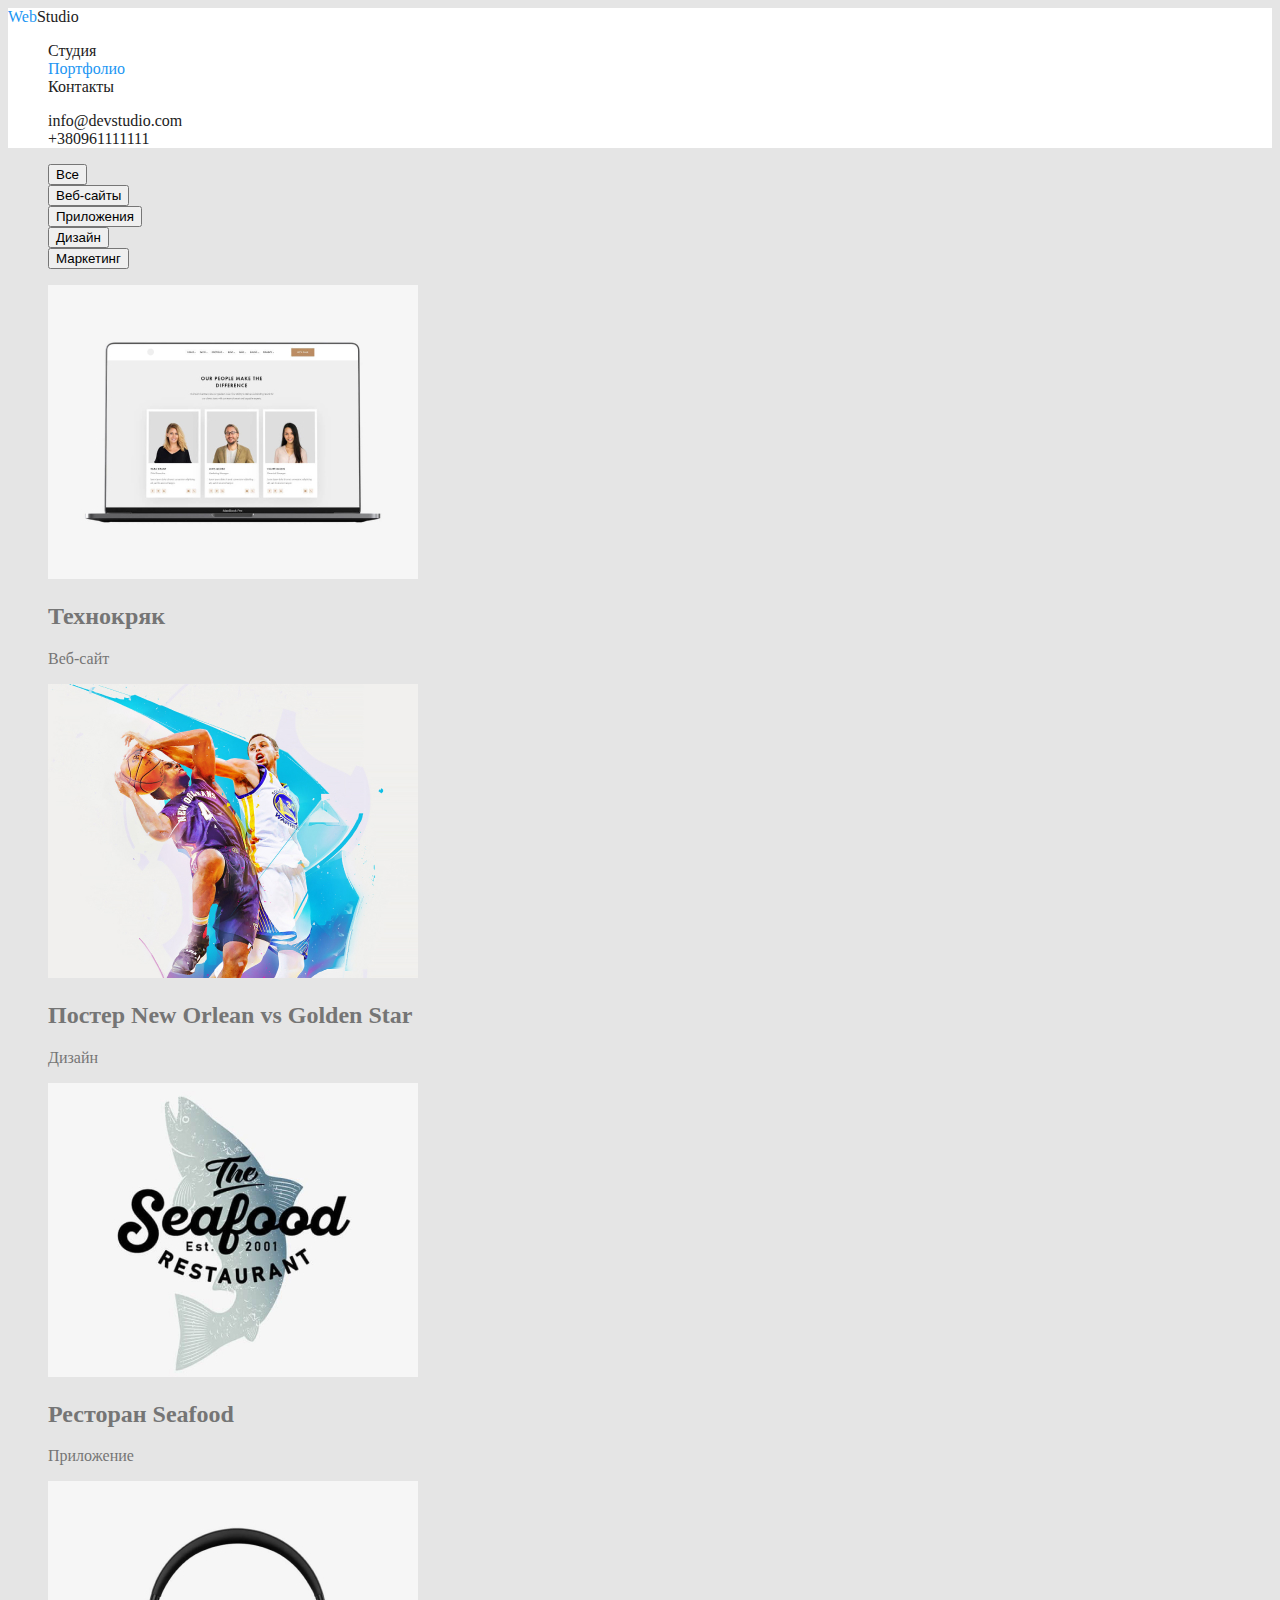
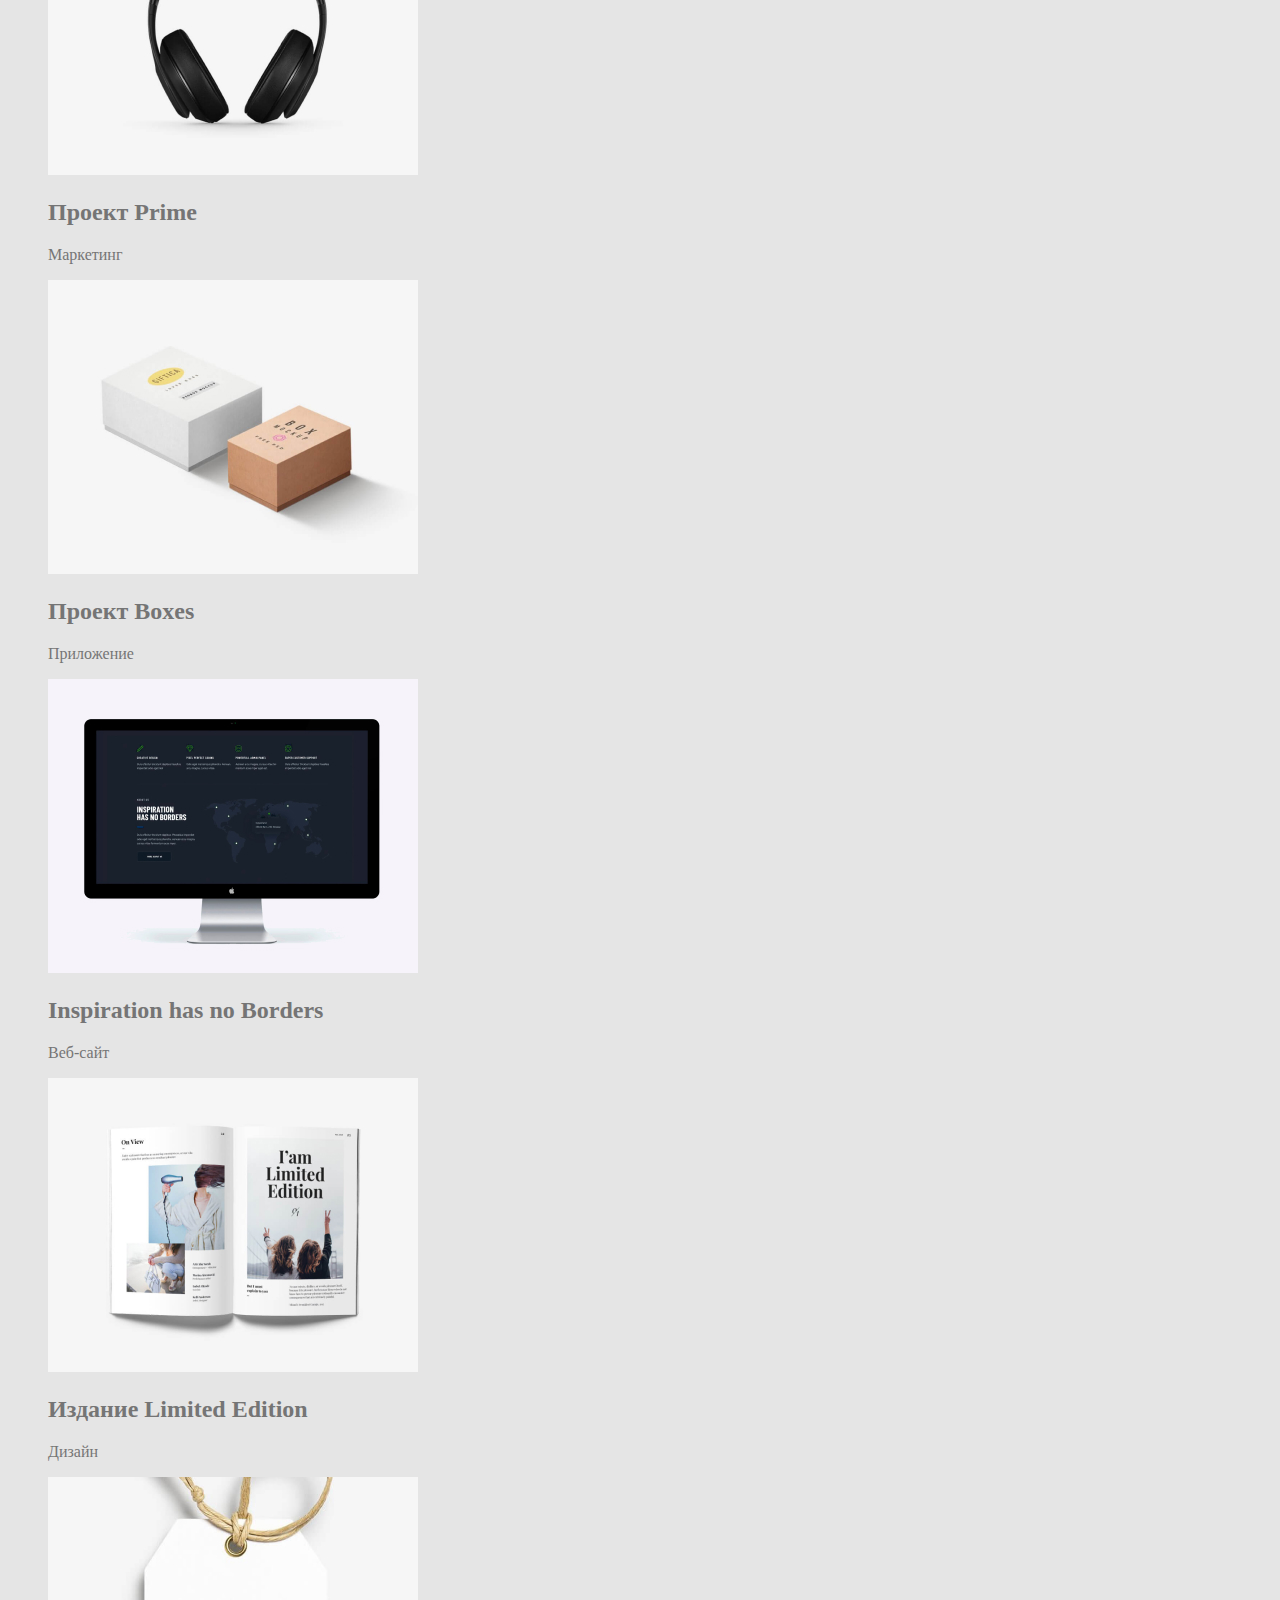
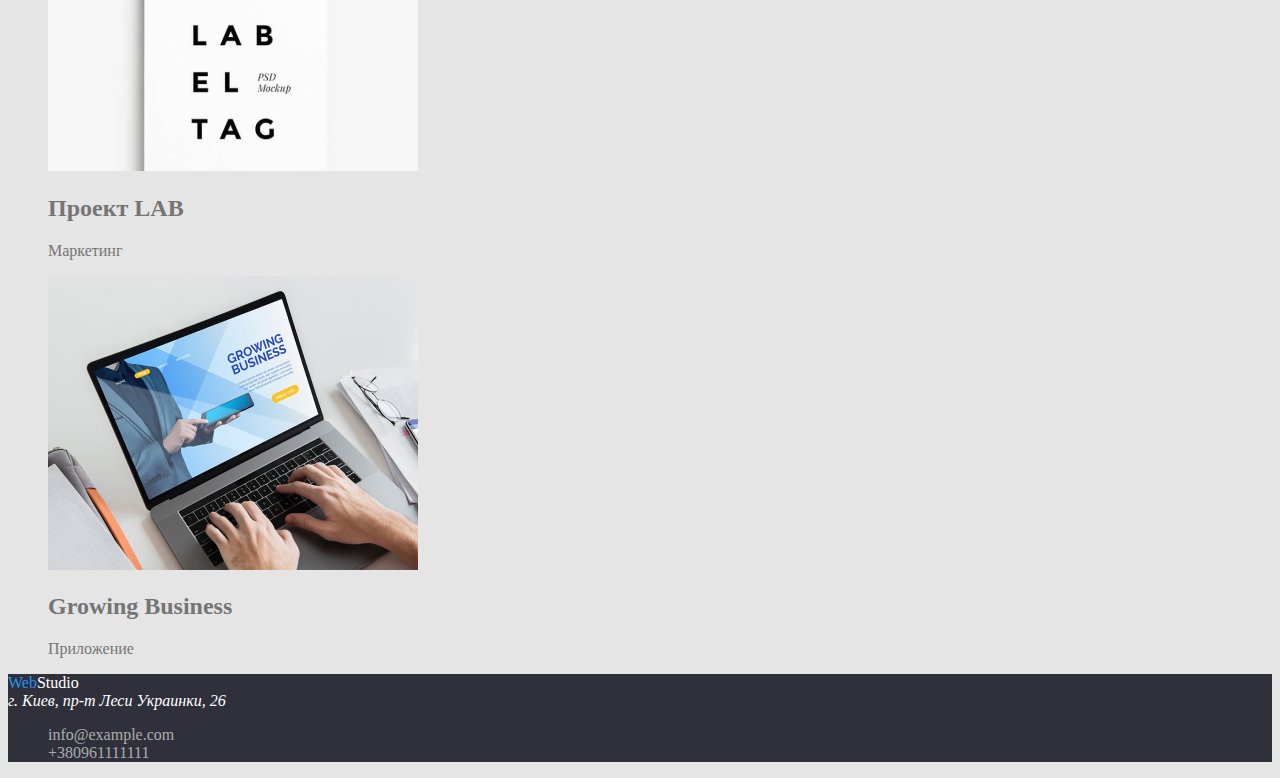
==== Портфолио.html @ 30d282a1 "доверстал список фото с подписью" ====
<!DOCTYPE html>
<html lang="en">

<head>
    <meta charset="UTF-8">
    <meta name="viewport" content="width=device-width, initial-scale=1.0">
    <title>Портфолио</title>
    <link rel="stylesheet" href="./css/style.css">
</head>
<!--Основная часть-->

<body>
    <header class="page-header">
        <nav>
            <a href="./index.html" class="header-logo"><span class="header-web-color">Web</span>Studio</a>
            <ul class="site-nav list">
                <li>
                    <a href="#" class="link">Студия</a>
                </li>
                <li>
                    <a href="./Портфолио.html" class="link current">Портфолио</a>
                </li>
                <li>
                    <a href="#" class="link">Контакты</a>
                </li>
            </ul>
        </nav>
        <ul class="site-nav-contacts">
            <li>
                <a href="mailto:info@devstudio.com">info@devstudio.com</a>
            </li>
            <li>
                <a href="tel:+380961111111">+380961111111</a>
            </li>
        </ul>
    </header>

    <!-- main -->
    <main>
        <section>
            <ul>
                <li>
                    <button type="button" class="button-menu">Все</button>
                </li>
                <li>
                    <button type="button" class="button-menu">Веб-сайты</button>
                </li>
                <li>
                    <button type="button" class="button-menu">Приложения</button>
                </li>
                <li>
                    <button type="button" class="button-menu">Дизайн</button>
                </li>
                <li>
                    <button type="button" class="button-menu">Маркетинг</button>
                </li>
            </ul>
            <ul>
                <li>
                    <img src="./images/portfolio_imgs/ноут_с_сайтом.jpg" alt="ноут-с-сайтом" width="370" height="294">
                        <h2>Технокряк</h2>
                        <p>Веб-сайт</p>
                </li>
                <li>
                    <img src="./images/portfolio_imgs/два_баскетболиста.jpg" alt="два-баскетболиста" width="370" height="294">
                    <h2>Постер New Orlean vs Golden Star</h2>
                    <p>Дизайн</p>
                </li>
                <li>
                    <img src="./images/portfolio_imgs/лого_ресторана.jpg" alt="логотип-сифуд-ресторана" width="370" height="294">
                    <h2>Ресторан Seafood</h2>
                    <p>Приложение</p>
                </li>
                <li>
                    <img src="./images/portfolio_imgs/наушники.jpg" alt="черные-наушники" width="370" height="294">
                    <h2>Проект Prime</h2>
                    <p>Маркетинг</p>
                </li>
                <li>
                    <img src="./images/portfolio_imgs/две_коробки.jpg" alt="две-коробочки" width="370" height="294">
                    <h2>Проект Boxes</h2>
                    <p>Приложение</p>
                </li>
                <li>
                    <img src="./images/portfolio_imgs/монитор_с_картинкой.jpg" alt="мониток-компьютера" width="370" height="294">
                    <h2>Inspiration has no Borders</h2>
                    <p>Веб-сайт</p>
                </li>
                <li>
                    <img src="./images/portfolio_imgs/открытая_книга.jpg" alt="открытая-книга" width="370" height="294">
                    <h2>Издание Limited Edition</h2>
                    <p>Дизайн</p>
                </li>
                <li>
                    <img src="./images/portfolio_imgs/этикетка.jpg" alt="лейба-с-надписью" width="370" height="294">
                    <h2>Проект LAB</h2>
                    <p>Маркетинг</p>
                </li>
                <li>
                    <img src="./images/portfolio_imgs/открытый_ноут.jpg" alt="открытый_ноут" width="370" height="294">
                    <h2>Growing Business</h2>
                    <p>Приложение</p>
                </li>
            </ul>
        </section>


    </main>
    <!--Подвал-->
    <footer class="footer">
        <a href="#" class="footer-logo"><span class="footer-web-color">Web</span>Studio</a>
        <address class="footer-adress">г. Киев, пр-т Леси Украинки, 26</address>
        <ul>
            <li>
                <a href="mailto:info@example.com" class="footer-contacts">info@example.com</a>
            </li>
            <li>
                <a href="tel:+380961111111" class="footer-contacts">+380961111111</a>
            </li>
        </ul>
    </footer>
    
    
    
    </body>
    
    </html>
---- css/style.css ----
:root {
  /* main page */
  --main-text-color: #757575;
  --title-text-color: #212121;
  --accent-color: #2196f3;
  --second-txt-bcg-color: #ffffff;
  --hero-footer-bcg-clr: #2f303a;
  /* portfolio page */
}

body {
  background-color: #e5e5e5;
  color: var(--main-text-color);
}

ul {
  list-style: none;
}

a {
  text-decoration: none;
}

/* header */

.page-header {
  background-color: var(--second-txt-bcg-color);
}

.header-logo {
  color: var(--title-text-color);
}

.header-logo:hover,
.header-logo:focus {
  color: var(--accent-color);
}

.header-web-color {
  color: var(--accent-color);
}

.site-nav .link {
  color: var(--title-text-color);
}

.site-nav .link:hover,
.site-nav .link:focus {
  color: var(--accent-color);
}

.site-nav .link.current {
  color: var(--accent-color);
}

.site-nav-contacts a {
  color: var(--title-text-color);
}

.site-nav-contacts a:hover {
  color: var(--accent-color);
}

.site-nav-contacts a:focus {
  color: var(--accent-color);
}
/* hero */
.hero-section {
  background-color: var(--hero-footer-bcg-clr);
  color: var(--second-txt-bcg-color);
}

.button-order {
  background-color: var(--accent-color);
  color: var(--second-txt-bcg-color);
}

.team-section {
  background-color: #f5f4fa;
}

.advantage-section,
.what-we-do-section {
  background-color: var(--second-txt-bcg-color);
}

.advantage-titles {
  color: var(--title-text-color);
}

.what-we-do-title {
  color: var(--title-text-color);
}

.team-title {
  color: var(--title-text-color);
}

.developer-names {
  color: var(--title-text-color);
}

/* footer */

.footer {
  background-color: var(--hero-footer-bcg-clr);
}

.footer-logo {
  color: var(--second-txt-bcg-color);
}

.footer-web-color {
  color: var(--accent-color);
}

.footer-logo:hover,
.footer-logo:focus {
  color: var(--accent-color);
}
.footer-adress {
  color: var(--second-txt-bcg-color);
}

.footer-contacts {
  color: rgba(255, 255, 255, 0.6);
}
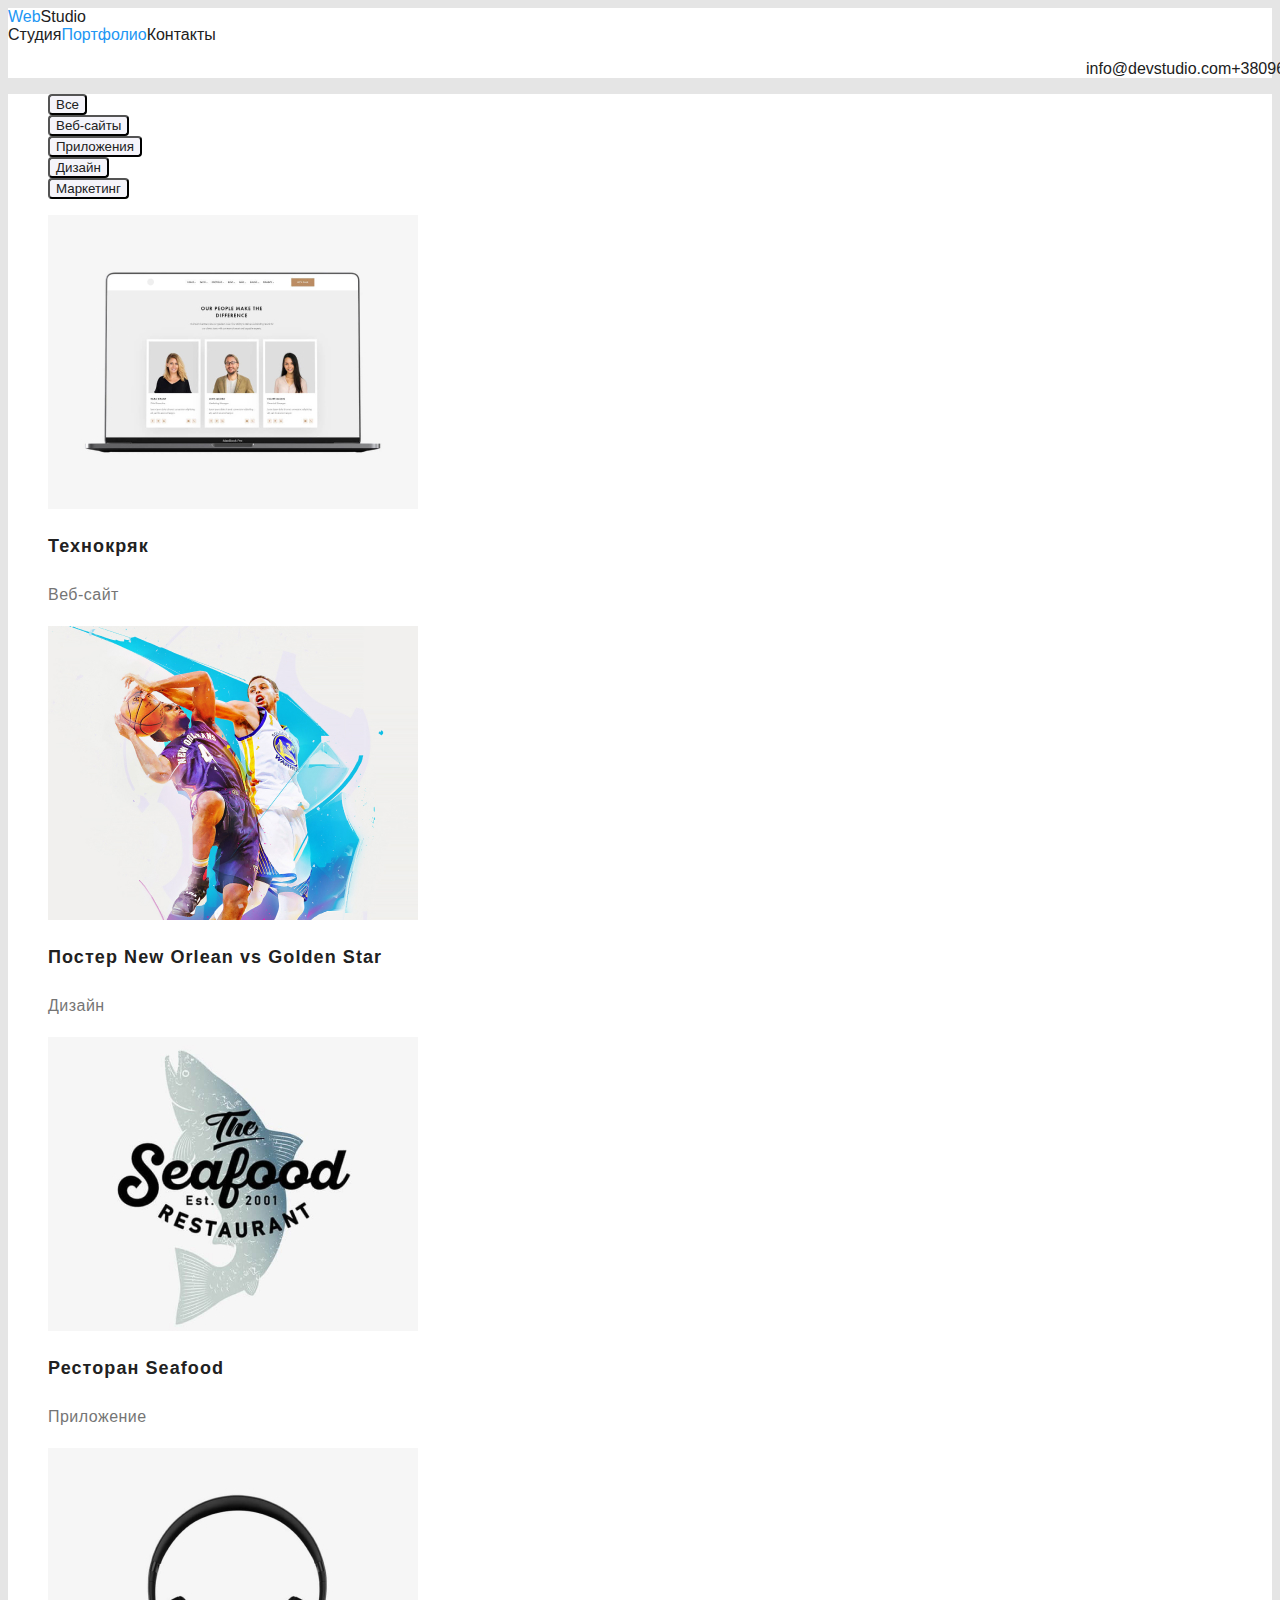
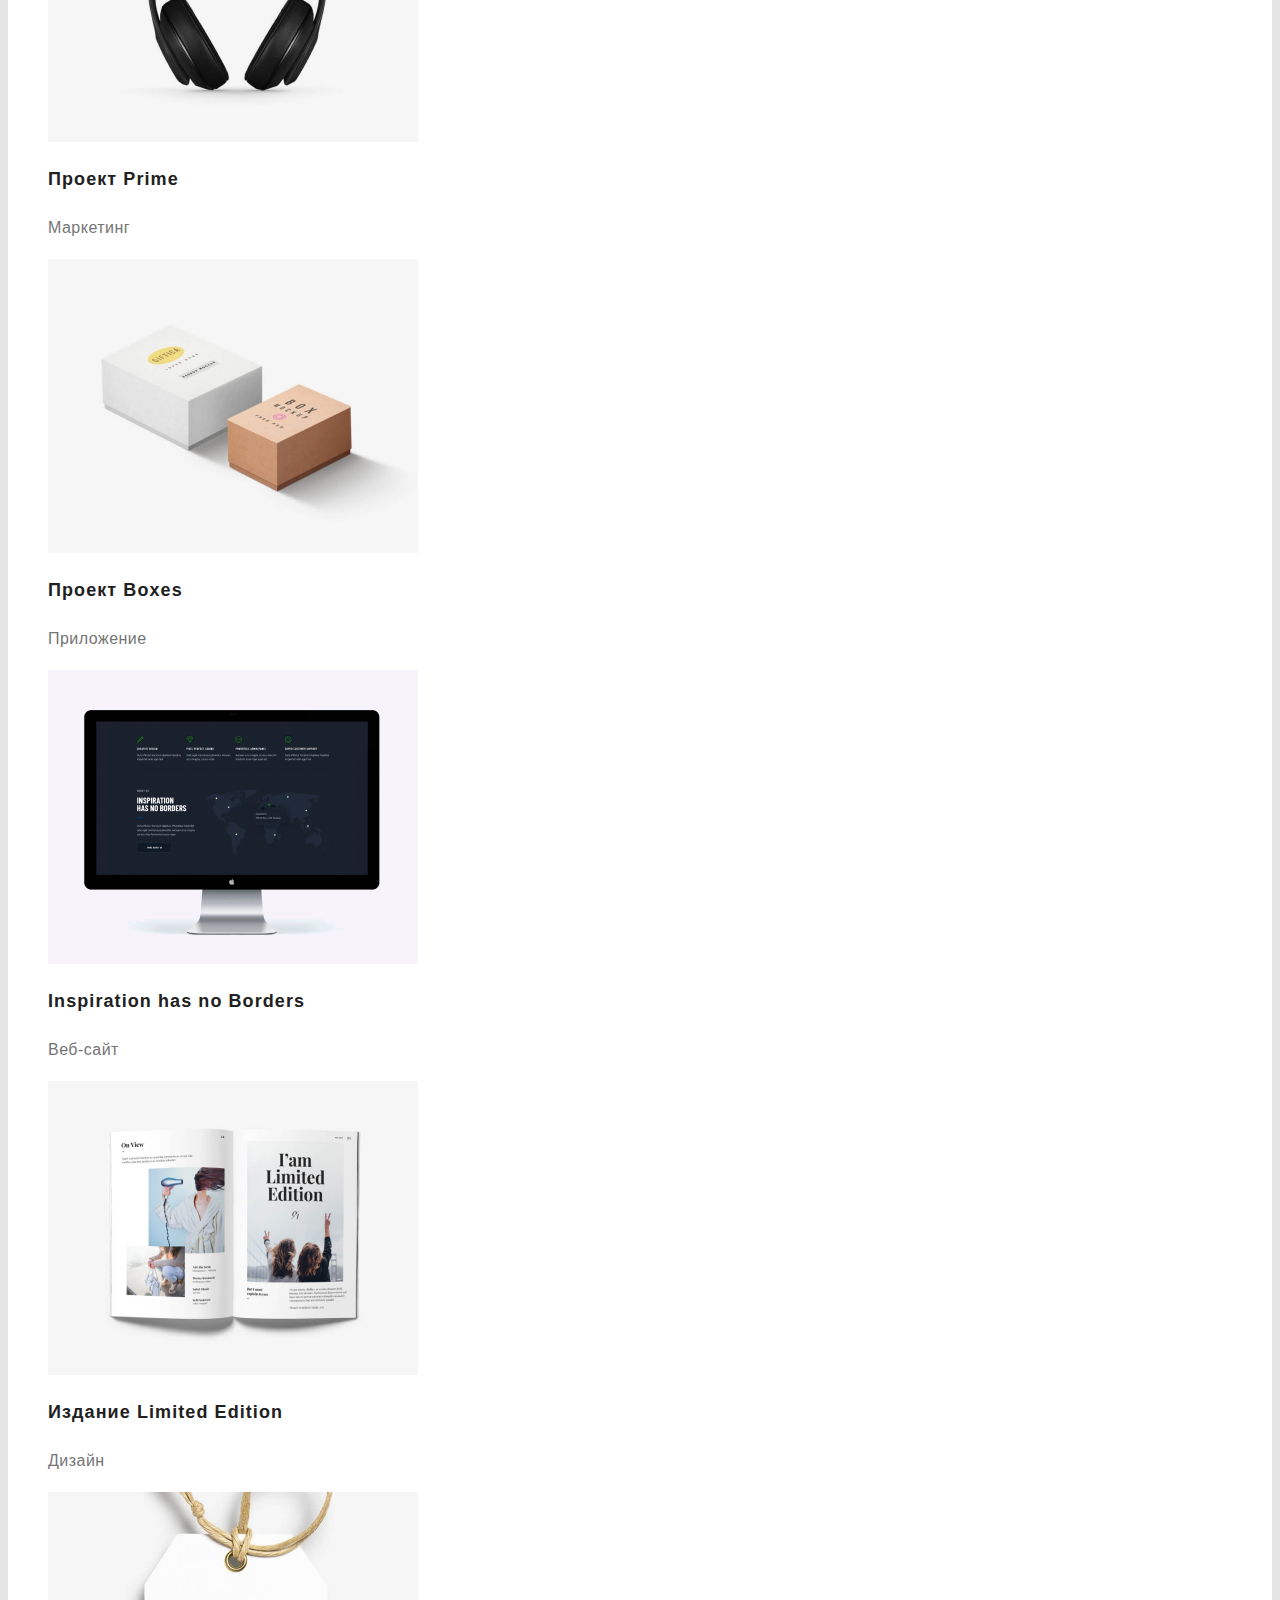
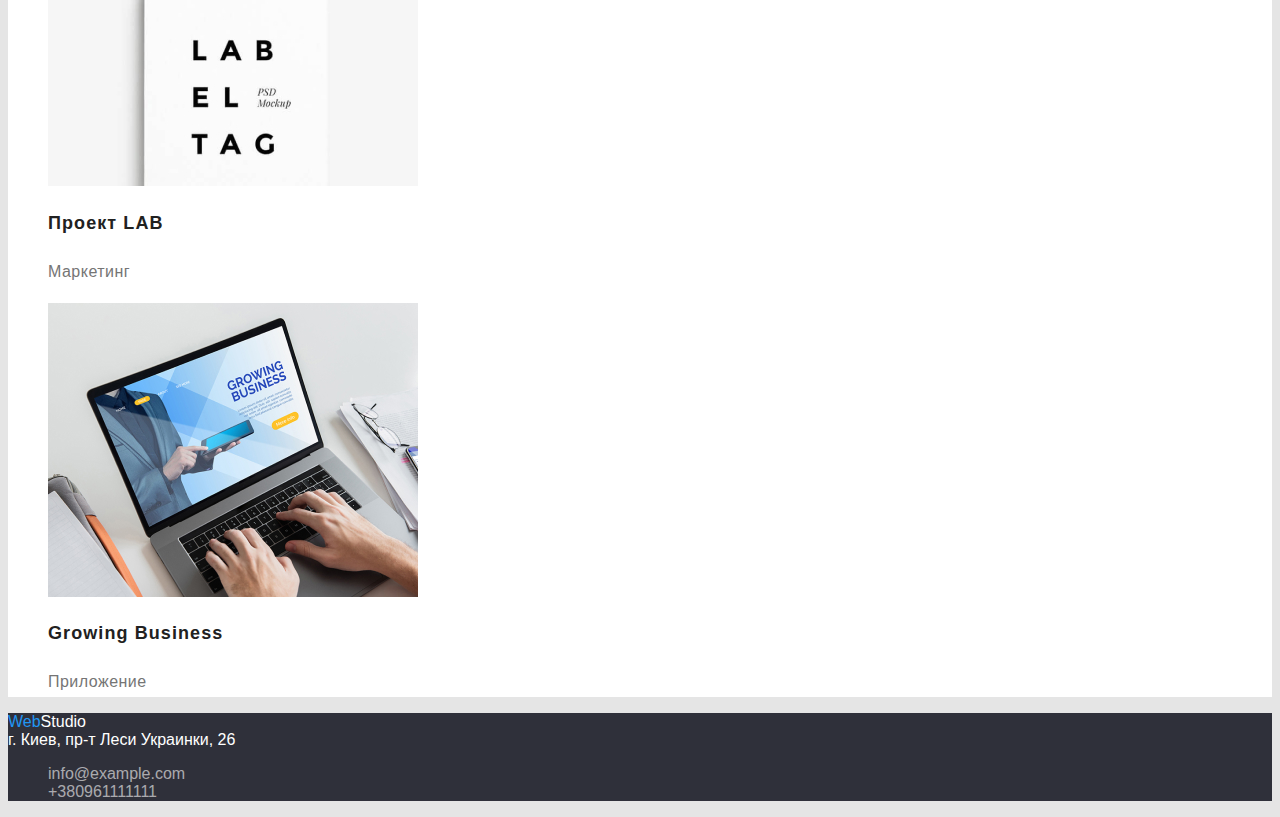
==== commit fe7d1196: "закончил верстать и начал стилизовать" ====
--- a/Портфолио.html
+++ b/Портфолио.html
@@ -8,7 +8,6 @@
     <link rel="stylesheet" href="./css/style.css">
 </head>
 <!--Основная часть-->
-
 <body>
     <header class="page-header">
         <nav>
@@ -37,7 +36,7 @@
 
     <!-- main -->
     <main>
-        <section>
+        <section class="portfolio-section">
             <ul>
                 <li>
                     <button type="button" class="button-menu">Все</button>
@@ -58,48 +57,48 @@
             <ul>
                 <li>
                     <img src="./images/portfolio_imgs/ноут_с_сайтом.jpg" alt="ноут-с-сайтом" width="370" height="294">
-                        <h2>Технокряк</h2>
-                        <p>Веб-сайт</p>
+                        <h2 class="portfolio-titles">Технокряк</h2>
+                        <p class="portfolio-text">Веб-сайт</p>
                 </li>
                 <li>
                     <img src="./images/portfolio_imgs/два_баскетболиста.jpg" alt="два-баскетболиста" width="370" height="294">
-                    <h2>Постер New Orlean vs Golden Star</h2>
-                    <p>Дизайн</p>
+                    <h2 class="portfolio-titles">Постер New Orlean vs Golden Star</h2>
+                    <p class="portfolio-text">Дизайн</p>
                 </li>
                 <li>
                     <img src="./images/portfolio_imgs/лого_ресторана.jpg" alt="логотип-сифуд-ресторана" width="370" height="294">
-                    <h2>Ресторан Seafood</h2>
-                    <p>Приложение</p>
+                    <h2 class="portfolio-titles">Ресторан Seafood</h2>
+                    <p class="portfolio-text">Приложение</p>
                 </li>
                 <li>
                     <img src="./images/portfolio_imgs/наушники.jpg" alt="черные-наушники" width="370" height="294">
-                    <h2>Проект Prime</h2>
-                    <p>Маркетинг</p>
+                    <h2 class="portfolio-titles">Проект Prime</h2>
+                    <p class="portfolio-text">Маркетинг</p>
                 </li>
                 <li>
                     <img src="./images/portfolio_imgs/две_коробки.jpg" alt="две-коробочки" width="370" height="294">
-                    <h2>Проект Boxes</h2>
-                    <p>Приложение</p>
+                    <h2 class="portfolio-titles">Проект Boxes</h2>
+                    <p class="portfolio-text">Приложение</p>
                 </li>
                 <li>
                     <img src="./images/portfolio_imgs/монитор_с_картинкой.jpg" alt="мониток-компьютера" width="370" height="294">
-                    <h2>Inspiration has no Borders</h2>
-                    <p>Веб-сайт</p>
+                    <h2 class="portfolio-titles">Inspiration has no Borders</h2>
+                    <p class="portfolio-text">Веб-сайт</p>
                 </li>
                 <li>
                     <img src="./images/portfolio_imgs/открытая_книга.jpg" alt="открытая-книга" width="370" height="294">
-                    <h2>Издание Limited Edition</h2>
-                    <p>Дизайн</p>
+                    <h2 class="portfolio-titles">Издание Limited Edition</h2>
+                    <p class="portfolio-text">Дизайн</p>
                 </li>
                 <li>
                     <img src="./images/portfolio_imgs/этикетка.jpg" alt="лейба-с-надписью" width="370" height="294">
-                    <h2>Проект LAB</h2>
-                    <p>Маркетинг</p>
+                    <h2 class="portfolio-titles">Проект LAB</h2>
+                    <p class="portfolio-text">Маркетинг</p>
                 </li>
                 <li>
                     <img src="./images/portfolio_imgs/открытый_ноут.jpg" alt="открытый_ноут" width="370" height="294">
-                    <h2>Growing Business</h2>
-                    <p>Приложение</p>
+                    <h2 class="portfolio-titles">Growing Business</h2>
+                    <p class="portfolio-text">Приложение</p>
                 </li>
             </ul>
         </section>
--- a/css/style.css
+++ b/css/style.css
@@ -5,14 +5,22 @@
   --accent-color: #2196f3;
   --second-txt-bcg-color: #ffffff;
   --hero-footer-bcg-clr: #2f303a;
+
   /* portfolio page */
+  --button-bcg-clr: #f5f4fa;
+  --button-active-bcg-clr: #2196f3;
+  --bcg-clr: #ffffff;
 }
 
 body {
   background-color: #e5e5e5;
   color: var(--main-text-color);
-}
-
+  font-family: Roboto, sans-serif;
+}
+
+.footer-adress {
+  font-style: normal;
+}
 ul {
   list-style: none;
 }
@@ -40,6 +48,12 @@
   color: var(--accent-color);
 }
 
+.site-nav {
+  padding: 0;
+  margin: 0;
+  display: flex;
+}
+
 .site-nav .link {
   color: var(--title-text-color);
 }
@@ -51,6 +65,12 @@
 
 .site-nav .link.current {
   color: var(--accent-color);
+}
+
+.site-nav-contacts {
+  margin-left: 1078px;
+  padding: 0;
+  display: flex;
 }
 
 .site-nav-contacts a {
@@ -68,11 +88,33 @@
 .hero-section {
   background-color: var(--hero-footer-bcg-clr);
   color: var(--second-txt-bcg-color);
+  width: 1600px;
+  height: 600px;
+  left: 0px;
+  top: 80px;
 }
 
 .button-order {
   background-color: var(--accent-color);
   color: var(--second-txt-bcg-color);
+  position: absolute;
+  width: 200px;
+  height: 50px;
+  left: 700px;
+  top: 430px;
+  font-size: 16px;
+  font-weight: 700;
+  line-height: 30px;
+  letter-spacing: 0.06em;
+  text-align: center;
+}
+
+.hero-section-title {
+  font-size: 44px;
+  font-weight: 900;
+  line-height: 60px;
+  letter-spacing: 0.06em;
+  text-align: center;
 }
 
 .team-section {
@@ -125,3 +167,37 @@
 .footer-contacts {
   color: rgba(255, 255, 255, 0.6);
 }
+
+/* portolio */
+.button-menu {
+  background-color: var(--button-bcg-clr);
+  color: var(--title-text-color);
+  border-radius: 4px;
+}
+
+.button-menu:hover,
+.button-menu:focus {
+  background-color: var(--button-active-bcg-clr);
+  color: var(--second-txt-bcg-color);
+}
+
+.portfolio-section {
+  background-color: var(--bcg-clr);
+}
+
+.portfolio-titles {
+  color: var(--title-text-color);
+  font-size: 18px;
+  font-weight: 700;
+  line-height: 36px;
+  letter-spacing: 0.06em;
+  text-align: left;
+}
+
+.portfolio-text {
+  font-size: 16px;
+  font-weight: 400;
+  line-height: 30px;
+  letter-spacing: 0.03em;
+  text-align: left;
+}
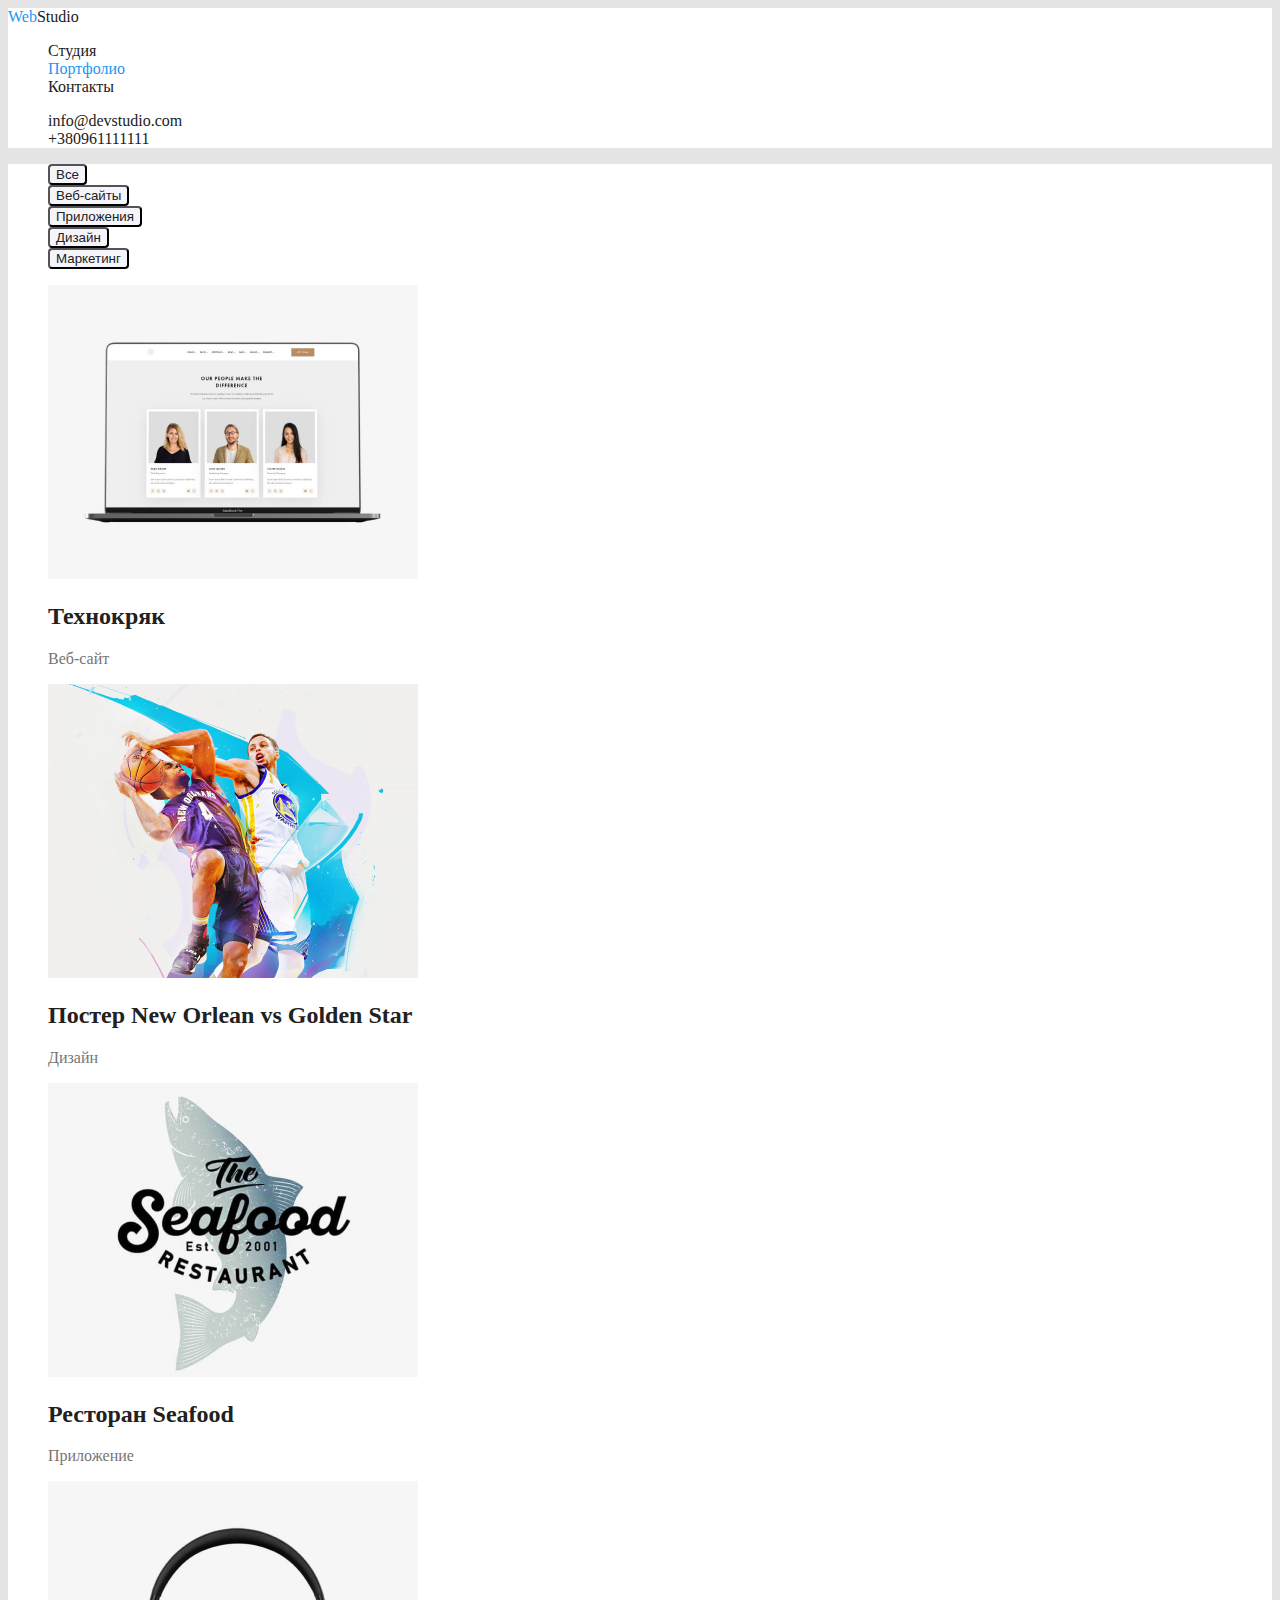
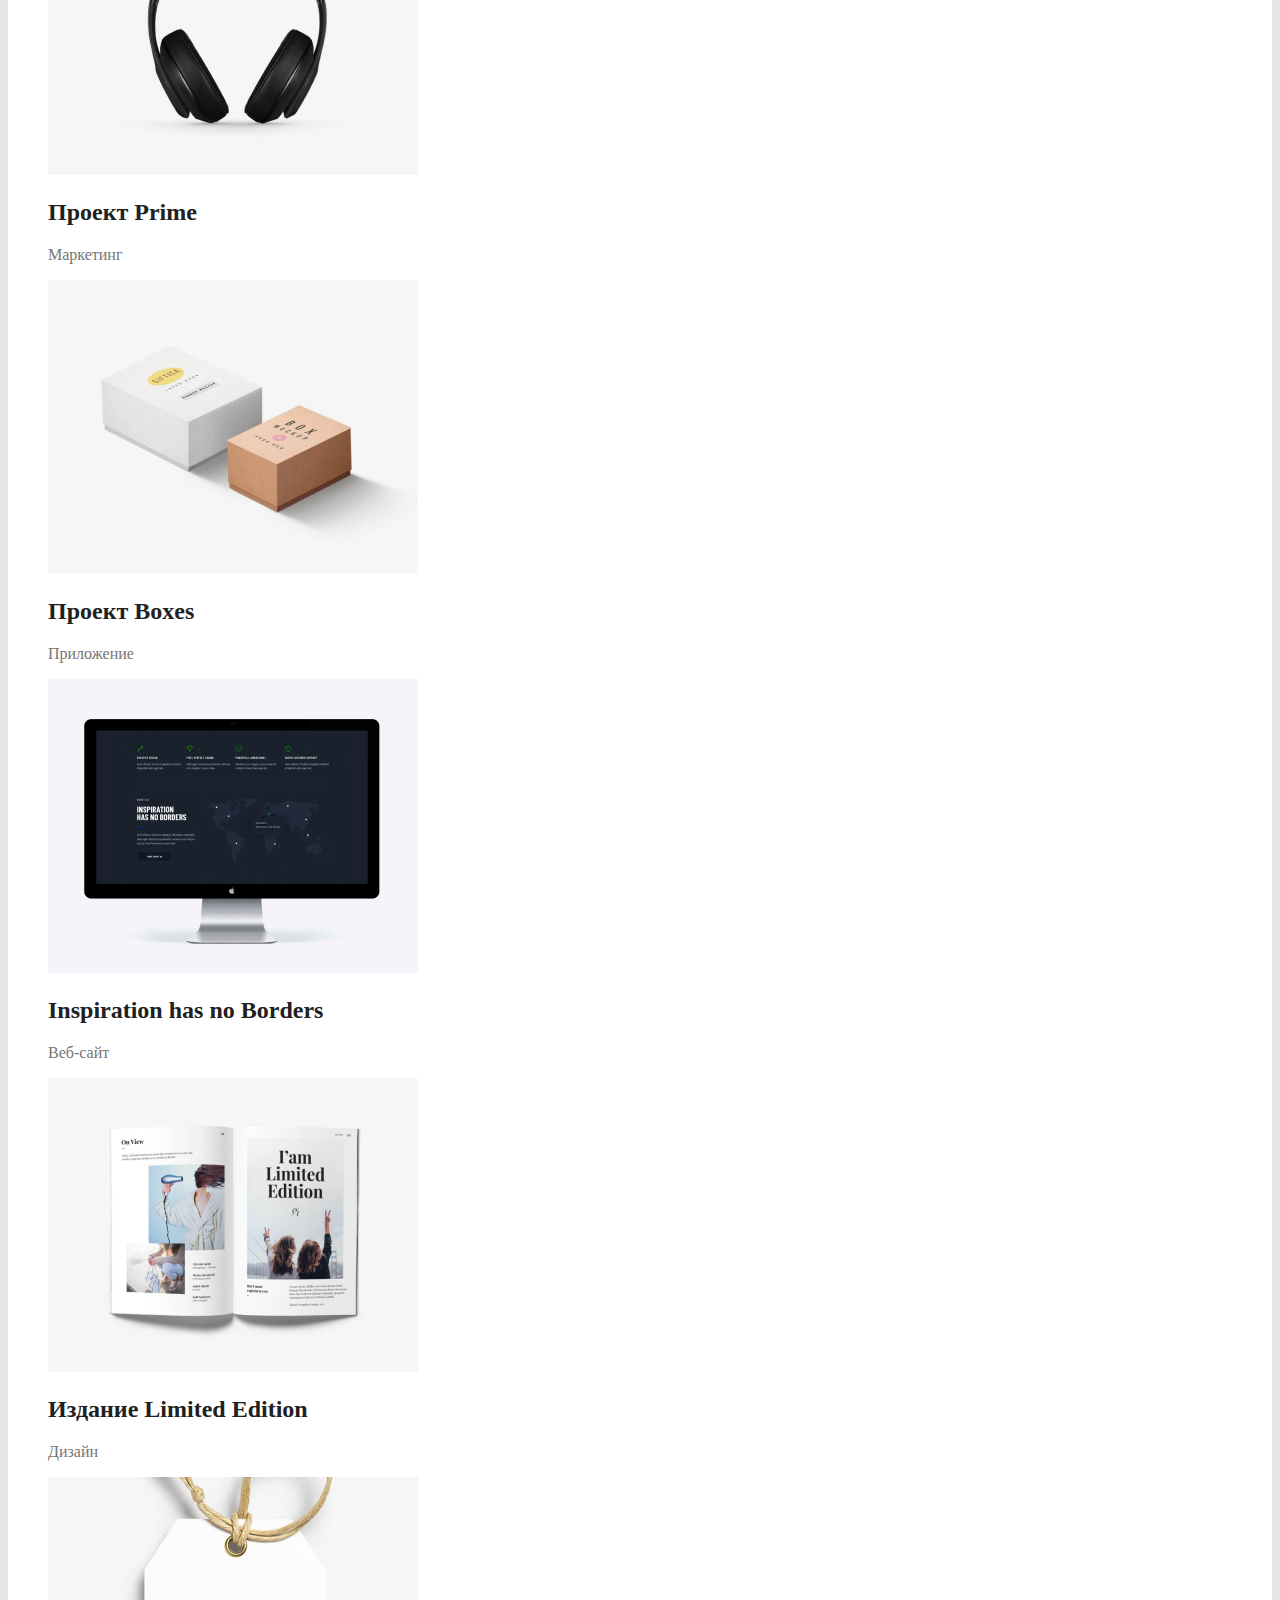
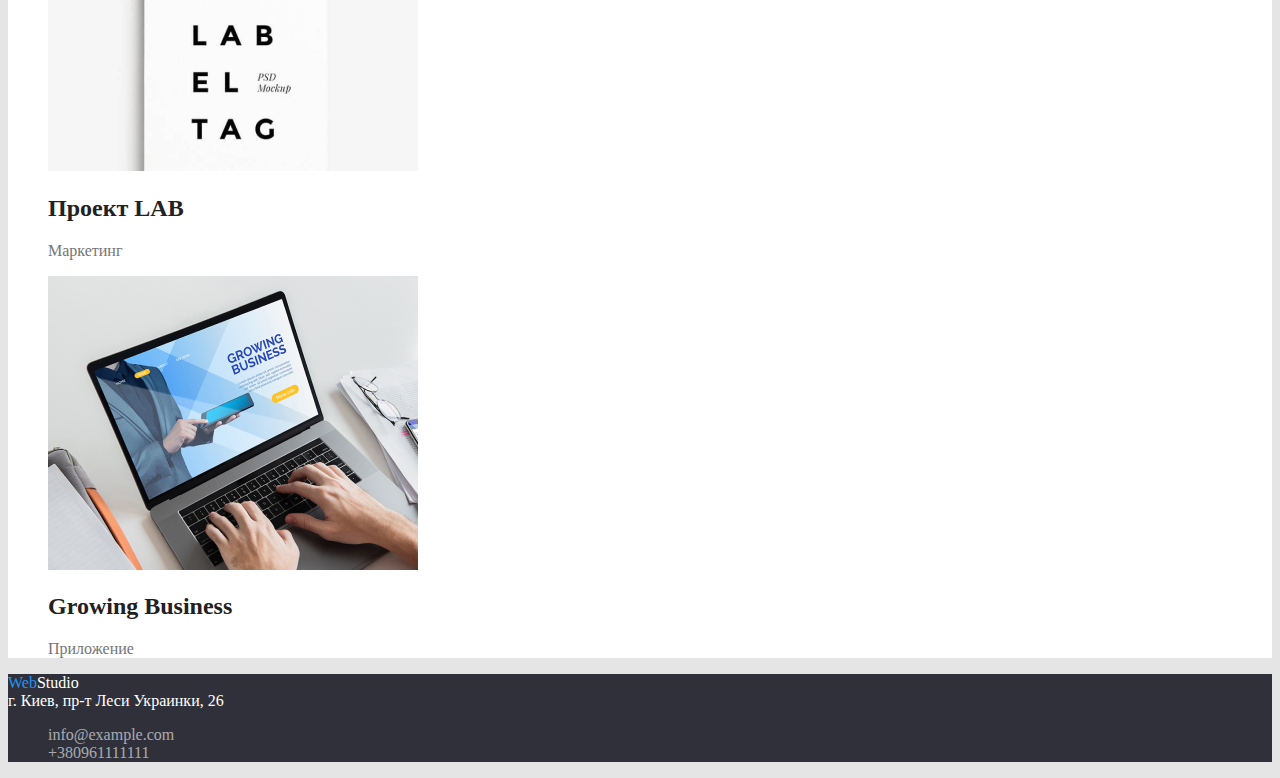
==== commit 62612707: "подключил шрифты через ссылку" ====
--- a/Портфолио.html
+++ b/Портфолио.html
@@ -14,7 +14,7 @@
             <a href="./index.html" class="header-logo"><span class="header-web-color">Web</span>Studio</a>
             <ul class="site-nav list">
                 <li>
-                    <a href="#" class="link">Студия</a>
+                    <a href="./index.html" class="link">Студия</a>
                 </li>
                 <li>
                     <a href="./Портфолио.html" class="link current">Портфолио</a>
@@ -107,7 +107,7 @@
     </main>
     <!--Подвал-->
     <footer class="footer">
-        <a href="#" class="footer-logo"><span class="footer-web-color">Web</span>Studio</a>
+        <a href="./index.html" class="footer-logo"><span class="footer-web-color">Web</span>Studio</a>
         <address class="footer-adress">г. Киев, пр-т Леси Украинки, 26</address>
         <ul>
             <li>
--- a/css/style.css
+++ b/css/style.css
@@ -15,12 +15,8 @@
 body {
   background-color: #e5e5e5;
   color: var(--main-text-color);
-  font-family: Roboto, sans-serif;
 }
 
-.footer-adress {
-  font-style: normal;
-}
 ul {
   list-style: none;
 }
@@ -39,19 +35,8 @@
   color: var(--title-text-color);
 }
 
-.header-logo:hover,
-.header-logo:focus {
-  color: var(--accent-color);
-}
-
 .header-web-color {
   color: var(--accent-color);
-}
-
-.site-nav {
-  padding: 0;
-  margin: 0;
-  display: flex;
 }
 
 .site-nav .link {
@@ -67,12 +52,6 @@
   color: var(--accent-color);
 }
 
-.site-nav-contacts {
-  margin-left: 1078px;
-  padding: 0;
-  display: flex;
-}
-
 .site-nav-contacts a {
   color: var(--title-text-color);
 }
@@ -84,37 +63,16 @@
 .site-nav-contacts a:focus {
   color: var(--accent-color);
 }
+
 /* hero */
 .hero-section {
   background-color: var(--hero-footer-bcg-clr);
   color: var(--second-txt-bcg-color);
-  width: 1600px;
-  height: 600px;
-  left: 0px;
-  top: 80px;
 }
 
 .button-order {
   background-color: var(--accent-color);
   color: var(--second-txt-bcg-color);
-  position: absolute;
-  width: 200px;
-  height: 50px;
-  left: 700px;
-  top: 430px;
-  font-size: 16px;
-  font-weight: 700;
-  line-height: 30px;
-  letter-spacing: 0.06em;
-  text-align: center;
-}
-
-.hero-section-title {
-  font-size: 44px;
-  font-weight: 900;
-  line-height: 60px;
-  letter-spacing: 0.06em;
-  text-align: center;
 }
 
 .team-section {
@@ -156,16 +114,16 @@
   color: var(--accent-color);
 }
 
-.footer-logo:hover,
-.footer-logo:focus {
-  color: var(--accent-color);
-}
 .footer-adress {
   color: var(--second-txt-bcg-color);
 }
 
 .footer-contacts {
   color: rgba(255, 255, 255, 0.6);
+}
+
+.footer-adress {
+  font-style: normal;
 }
 
 /* portolio */
@@ -187,17 +145,4 @@
 
 .portfolio-titles {
   color: var(--title-text-color);
-  font-size: 18px;
-  font-weight: 700;
-  line-height: 36px;
-  letter-spacing: 0.06em;
-  text-align: left;
 }
-
-.portfolio-text {
-  font-size: 16px;
-  font-weight: 400;
-  line-height: 30px;
-  letter-spacing: 0.03em;
-  text-align: left;
-}
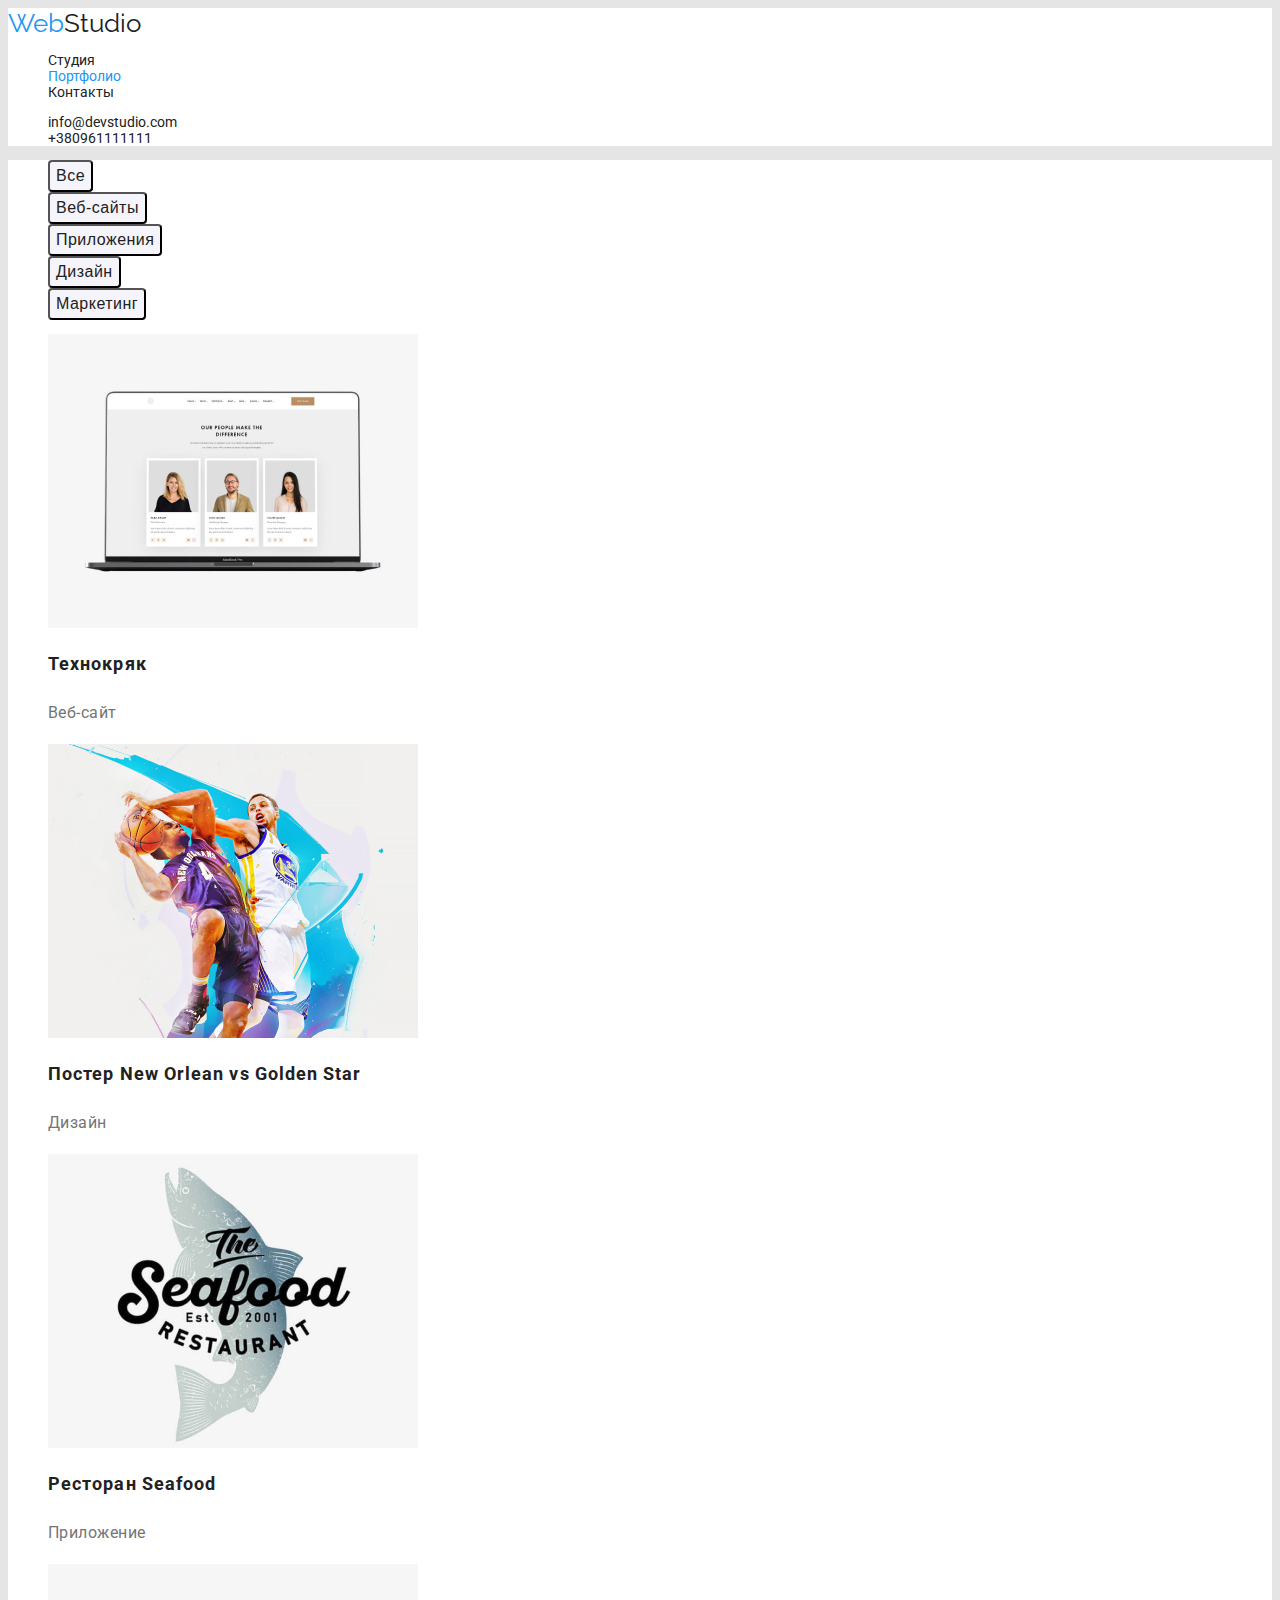
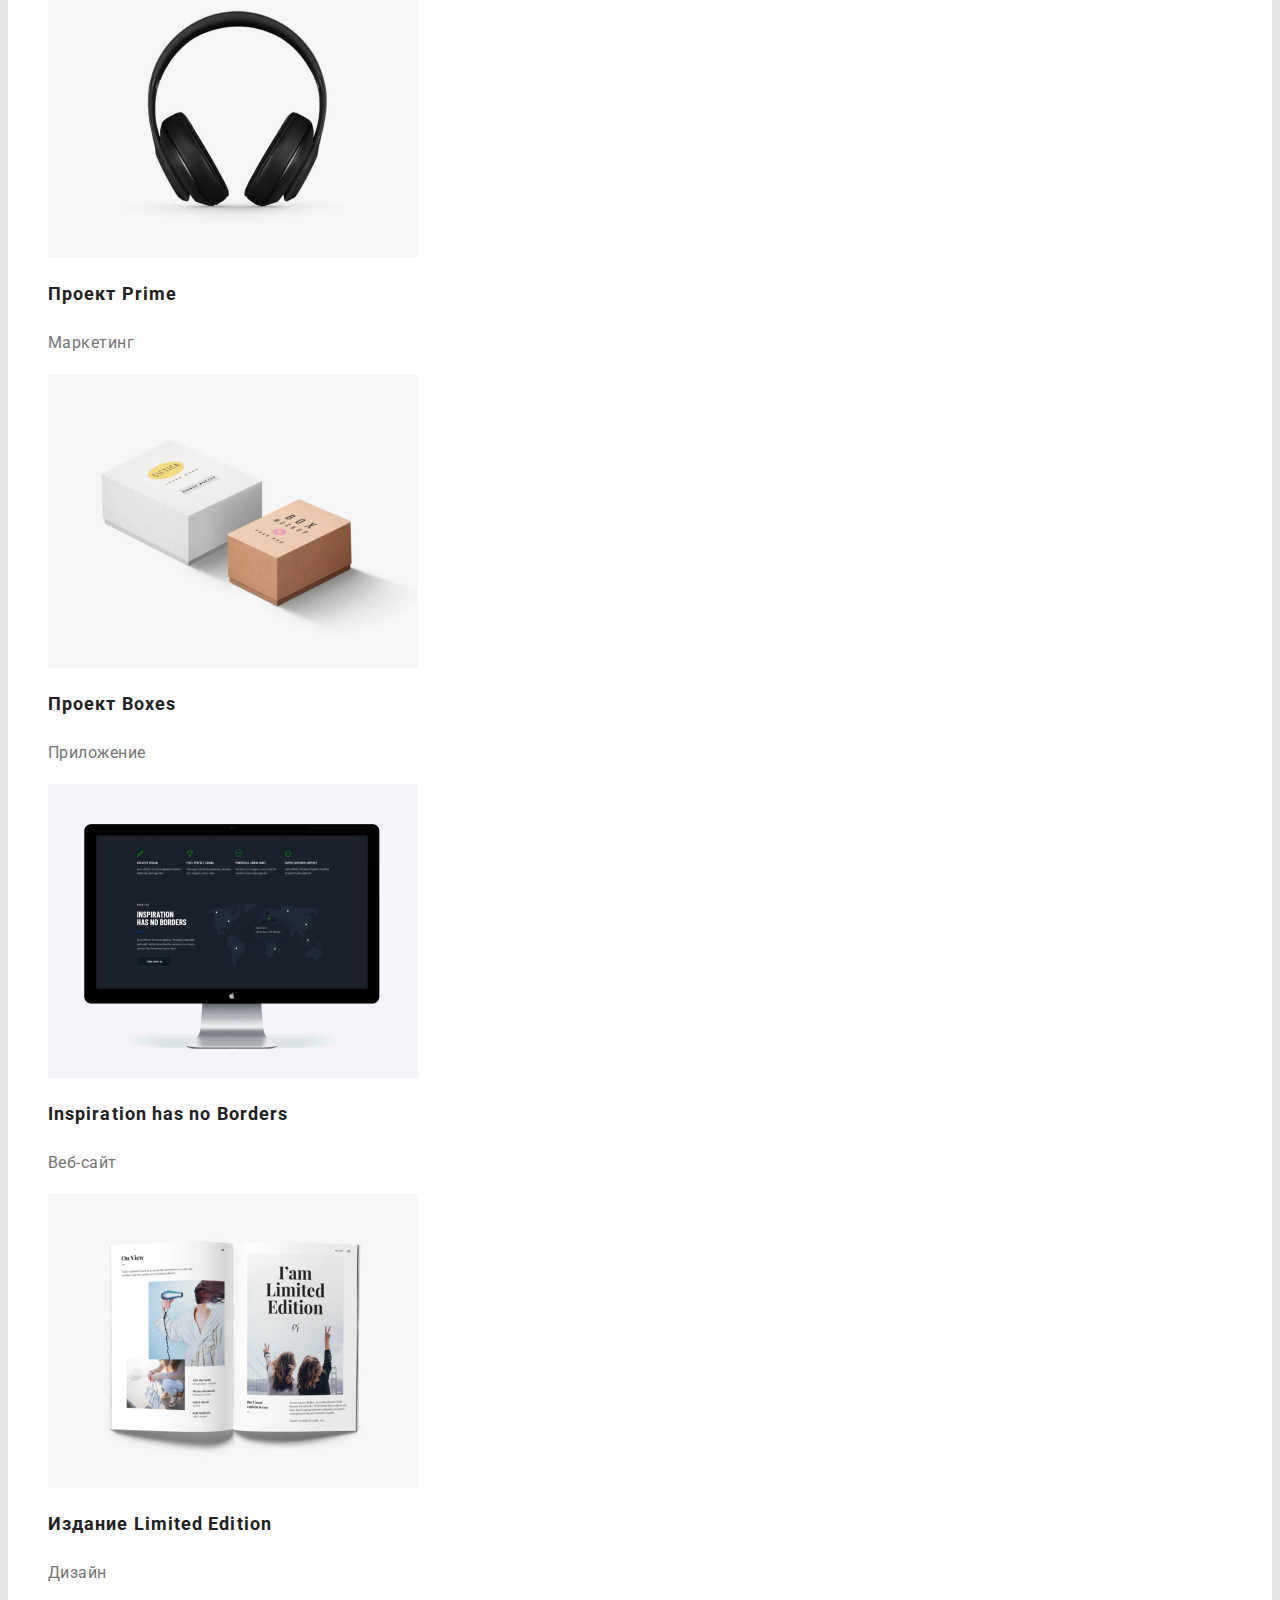
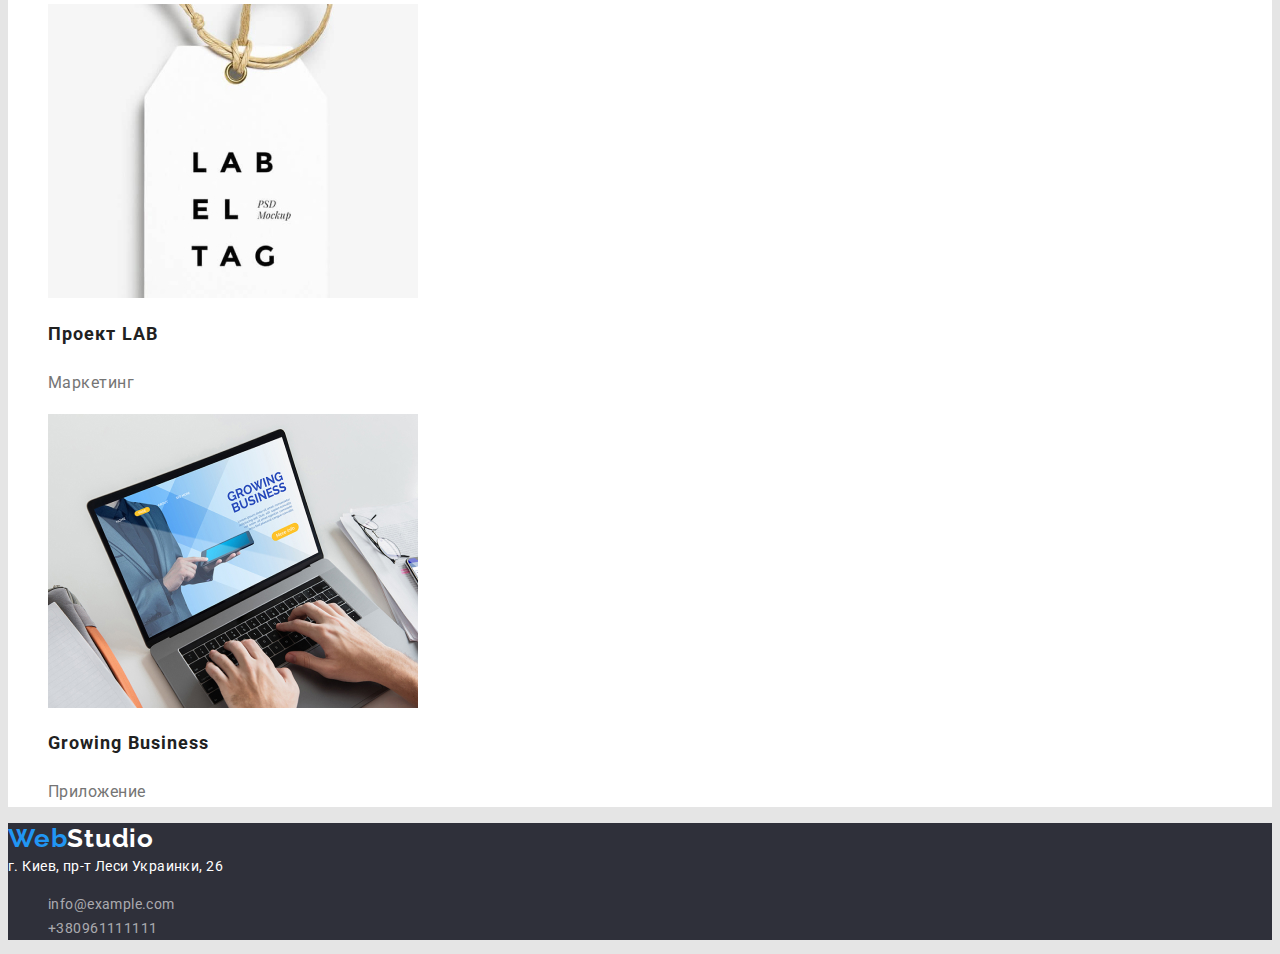
==== commit c9a52f84: "дал всему тексту стили и размеры шрифтов" ====
--- a/Портфолио.html
+++ b/Портфолио.html
@@ -5,6 +5,10 @@
     <meta charset="UTF-8">
     <meta name="viewport" content="width=device-width, initial-scale=1.0">
     <title>Портфолио</title>
+    <link rel="preconnect" href="https://fonts.gstatic.com">
+    <link
+        href="https://fonts.googleapis.com/css2?family=Raleway:wght@700&family=Roboto:wght@400;500;700;900&display=swap"
+        rel="stylesheet">
     <link rel="stylesheet" href="./css/style.css">
 </head>
 <!--Основная часть-->
--- a/css/style.css
+++ b/css/style.css
@@ -15,6 +15,8 @@
 body {
   background-color: #e5e5e5;
   color: var(--main-text-color);
+  font-family: "Roboto", sans-serif;
+  font-size: 14px;
 }
 
 ul {
@@ -23,6 +25,7 @@
 
 a {
   text-decoration: none;
+  cursor: pointer;
 }
 
 /* header */
@@ -33,6 +36,8 @@
 
 .header-logo {
   color: var(--title-text-color);
+  font-family: "Raleway", sans-serif;
+  font-size: 26px;
 }
 
 .header-web-color {
@@ -68,11 +73,22 @@
 .hero-section {
   background-color: var(--hero-footer-bcg-clr);
   color: var(--second-txt-bcg-color);
+  font-size: 44px;
+  font-weight: 900;
+  line-height: 60px;
+  letter-spacing: 0.06em;
+  text-align: center;
 }
 
 .button-order {
   background-color: var(--accent-color);
   color: var(--second-txt-bcg-color);
+  font-size: 16px;
+  font-weight: 700;
+  line-height: 30px;
+  letter-spacing: 0.06em;
+  text-align: center;
+  cursor: pointer;
 }
 
 .team-section {
@@ -86,18 +102,50 @@
 
 .advantage-titles {
   color: var(--title-text-color);
+  font-weight: 700;
+  line-height: 16px;
+  letter-spacing: 0.03em;
+  text-align: left;
+}
+
+.advantage-titles-text {
+  font-weight: 400;
+  line-height: 24px;
+  letter-spacing: 0.03em;
+  text-align: left;
 }
 
 .what-we-do-title {
   color: var(--title-text-color);
+  font-size: 36px;
+  font-weight: 700;
+  line-height: 42px;
+  letter-spacing: 0.03em;
+  text-align: center;
 }
 
 .team-title {
   color: var(--title-text-color);
+  font-size: 36px;
+  font-weight: 700;
+  line-height: 42px;
+  letter-spacing: 0.03em;
+  text-align: center;
 }
 
 .developer-names {
   color: var(--title-text-color);
+  font-size: 16px;
+  font-weight: 500;
+  line-height: 19px;
+  letter-spacing: 0.03em;
+}
+
+.developers-professions {
+  font-size: 16px;
+  font-weight: 400;
+  line-height: 19px;
+  letter-spacing: 0.03em;
 }
 
 /* footer */
@@ -108,6 +156,11 @@
 
 .footer-logo {
   color: var(--second-txt-bcg-color);
+  font-family: "Raleway", sans-serif;
+  font-size: 26px;
+  font-weight: 700;
+  line-height: 31px;
+  letter-spacing: 0.03em;
 }
 
 .footer-web-color {
@@ -120,10 +173,17 @@
 
 .footer-contacts {
   color: rgba(255, 255, 255, 0.6);
+  font-weight: 400;
+  line-height: 24px;
+  letter-spacing: 0.03em;
 }
 
 .footer-adress {
   font-style: normal;
+  font-size: 14px;
+  font-weight: 400;
+  line-height: 24px;
+  letter-spacing: 0.03em;
 }
 
 /* portolio */
@@ -131,6 +191,12 @@
   background-color: var(--button-bcg-clr);
   color: var(--title-text-color);
   border-radius: 4px;
+  font-size: 16px;
+  font-weight: 500;
+  line-height: 26px;
+  letter-spacing: 0.03em;
+  text-align: center;
+  cursor: pointer;
 }
 
 .button-menu:hover,
@@ -145,4 +211,15 @@
 
 .portfolio-titles {
   color: var(--title-text-color);
-}
+  font-size: 18px;
+  font-weight: 700;
+  line-height: 36px;
+  letter-spacing: 0.06em;
+}
+
+.portfolio-text {
+  font-size: 16px;
+  font-weight: 400;
+  line-height: 30px;
+  letter-spacing: 0.03em;
+}
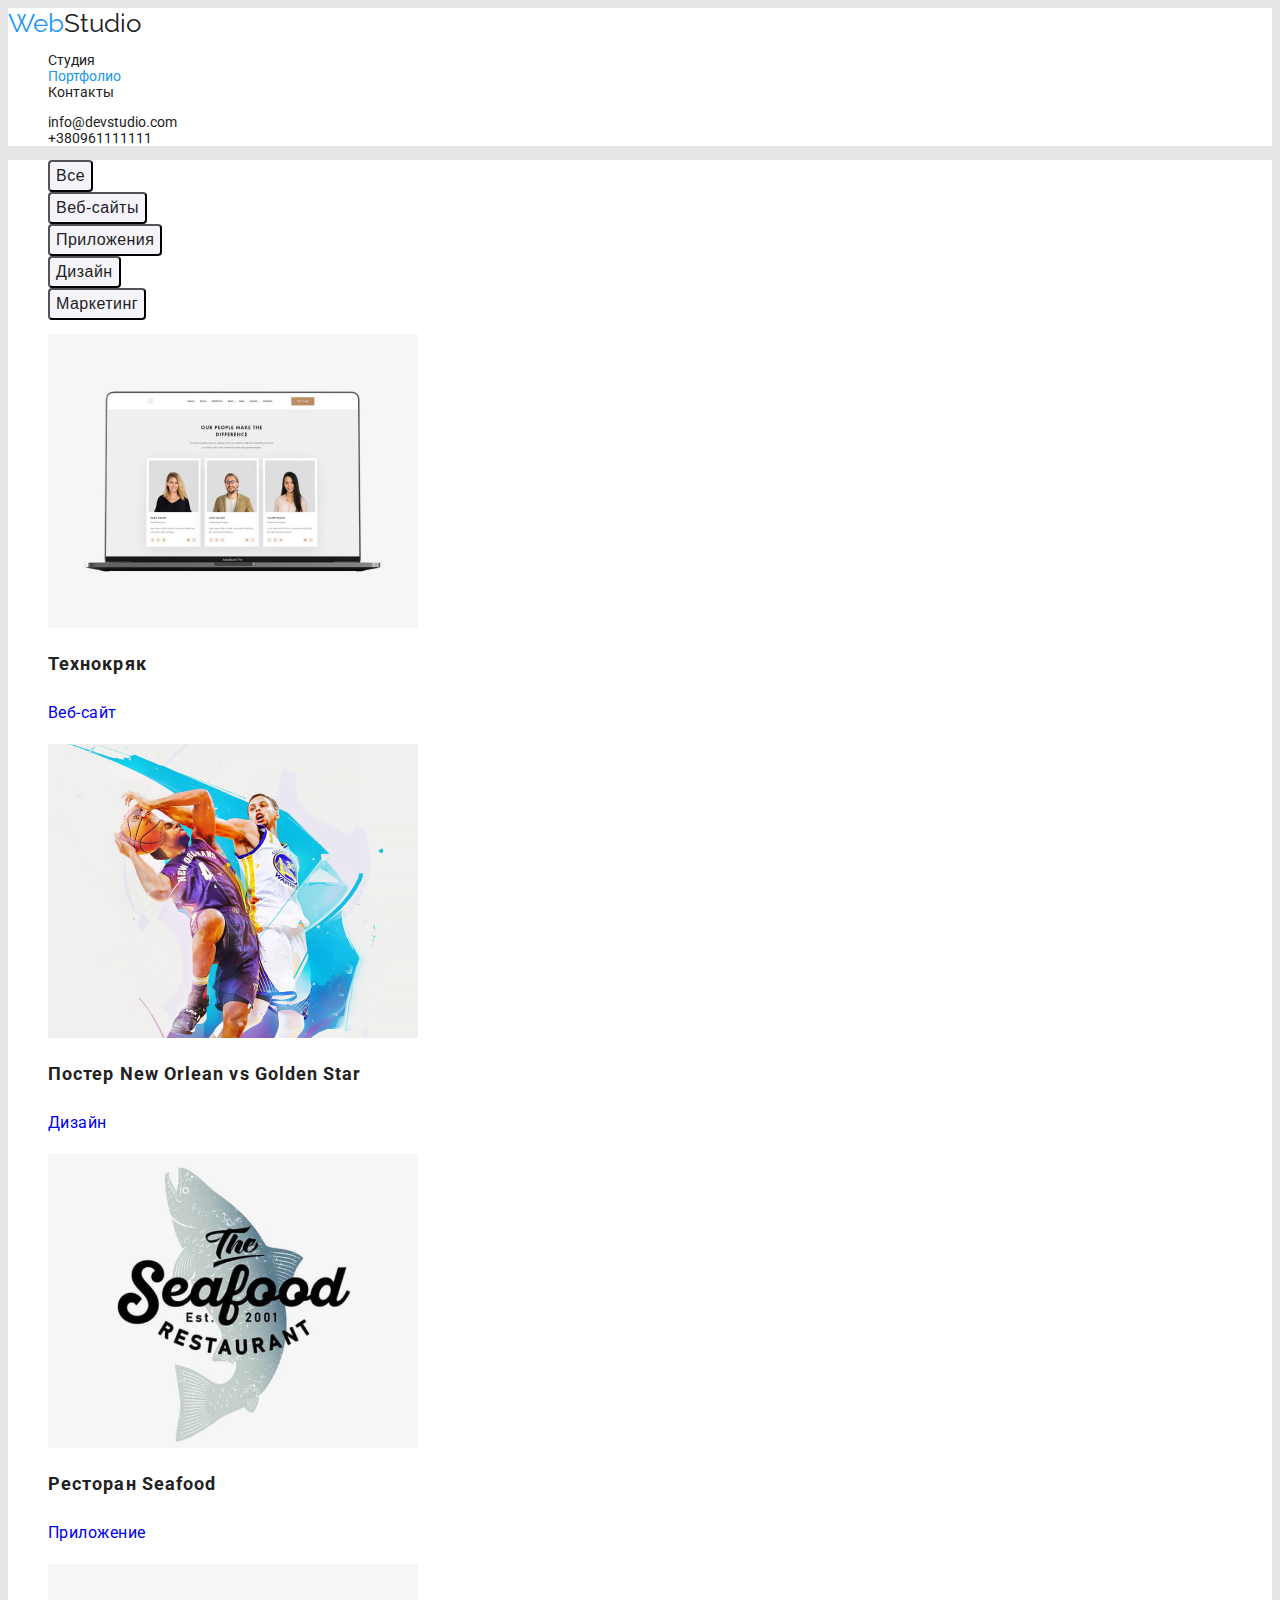
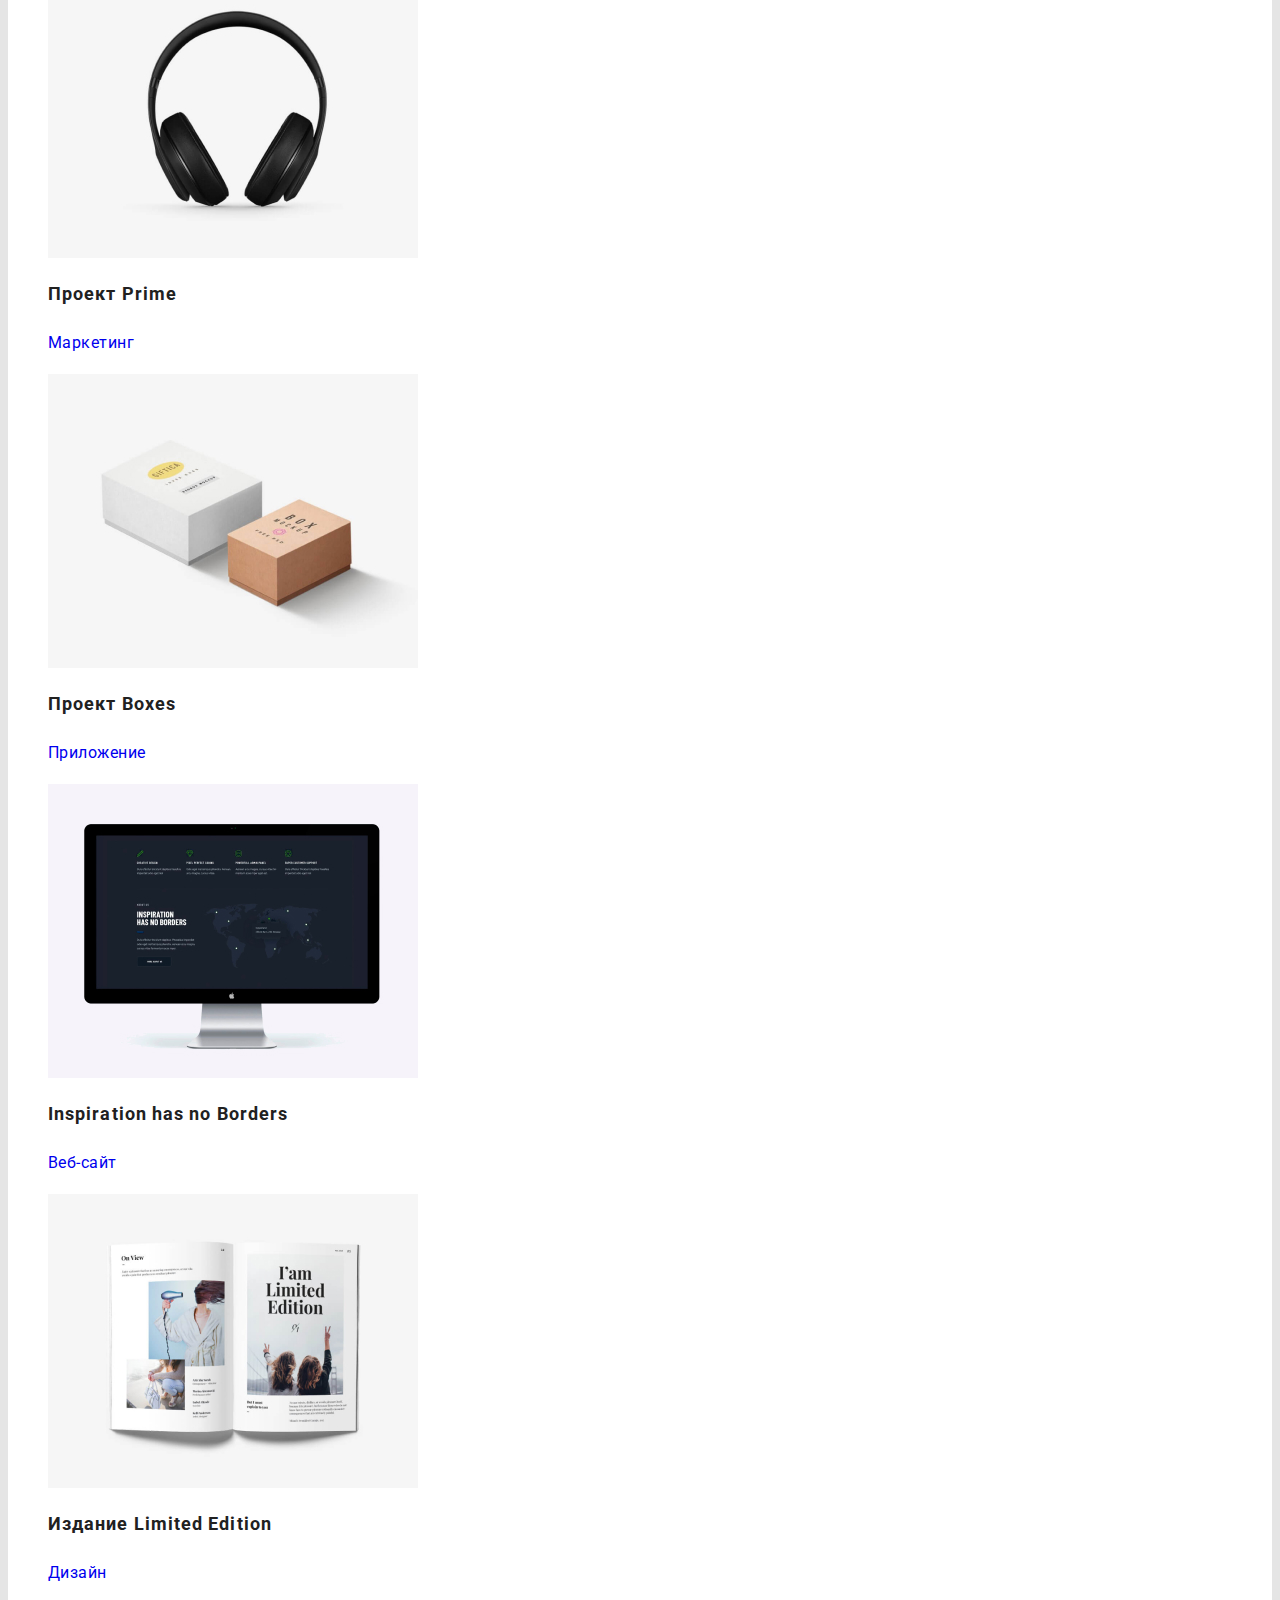
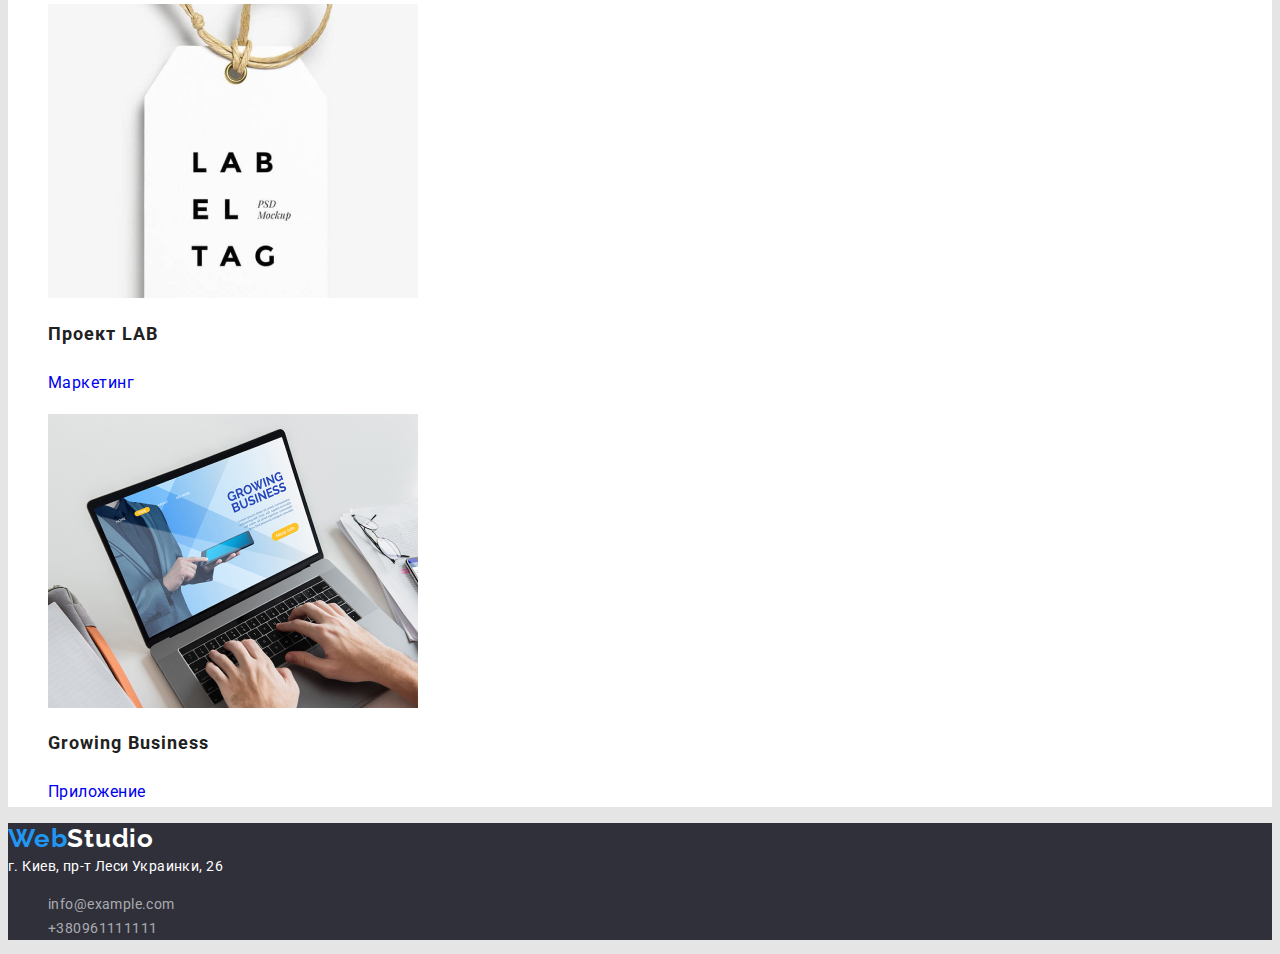
==== commit 36ad98c3: "завернул все фото с текстом в ссылки, в портофолио" ====
--- a/Портфолио.html
+++ b/Портфолио.html
@@ -59,50 +59,68 @@
                 </li>
             </ul>
             <ul>
-                <li>
+                <li>  
+                    <a href="#">
                     <img src="./images/portfolio_imgs/ноут_с_сайтом.jpg" alt="ноут-с-сайтом" width="370" height="294">
                         <h2 class="portfolio-titles">Технокряк</h2>
                         <p class="portfolio-text">Веб-сайт</p>
+                        </a>
                 </li>
-                <li>
+                <li>  
+                    <a href="#">
                     <img src="./images/portfolio_imgs/два_баскетболиста.jpg" alt="два-баскетболиста" width="370" height="294">
                     <h2 class="portfolio-titles">Постер New Orlean vs Golden Star</h2>
                     <p class="portfolio-text">Дизайн</p>
+                    </a>
                 </li>
-                <li>
+                <li>  
+                    <a href="#">
                     <img src="./images/portfolio_imgs/лого_ресторана.jpg" alt="логотип-сифуд-ресторана" width="370" height="294">
                     <h2 class="portfolio-titles">Ресторан Seafood</h2>
                     <p class="portfolio-text">Приложение</p>
+                    </a>
                 </li>
-                <li>
+                <li>  
+                    <a href="#">
                     <img src="./images/portfolio_imgs/наушники.jpg" alt="черные-наушники" width="370" height="294">
                     <h2 class="portfolio-titles">Проект Prime</h2>
                     <p class="portfolio-text">Маркетинг</p>
+                    </a>
                 </li>
-                <li>
+                <li>  
+                    <a href="#">
                     <img src="./images/portfolio_imgs/две_коробки.jpg" alt="две-коробочки" width="370" height="294">
                     <h2 class="portfolio-titles">Проект Boxes</h2>
                     <p class="portfolio-text">Приложение</p>
+                    </a>
                 </li>
-                <li>
+                <li>  
+                    <a href="#">
                     <img src="./images/portfolio_imgs/монитор_с_картинкой.jpg" alt="мониток-компьютера" width="370" height="294">
                     <h2 class="portfolio-titles">Inspiration has no Borders</h2>
                     <p class="portfolio-text">Веб-сайт</p>
+                    </a>
                 </li>
-                <li>
+                <li>  
+                    <a href="#">
                     <img src="./images/portfolio_imgs/открытая_книга.jpg" alt="открытая-книга" width="370" height="294">
                     <h2 class="portfolio-titles">Издание Limited Edition</h2>
                     <p class="portfolio-text">Дизайн</p>
+                    </a>
                 </li>
-                <li>
+                <li>  
+                    <a href="#">
                     <img src="./images/portfolio_imgs/этикетка.jpg" alt="лейба-с-надписью" width="370" height="294">
                     <h2 class="portfolio-titles">Проект LAB</h2>
                     <p class="portfolio-text">Маркетинг</p>
+                    </a>
                 </li>
-                <li>
+                <li>  
+                    <a href="#">
                     <img src="./images/portfolio_imgs/открытый_ноут.jpg" alt="открытый_ноут" width="370" height="294">
                     <h2 class="portfolio-titles">Growing Business</h2>
                     <p class="portfolio-text">Приложение</p>
+                    </a>
                 </li>
             </ul>
         </section>
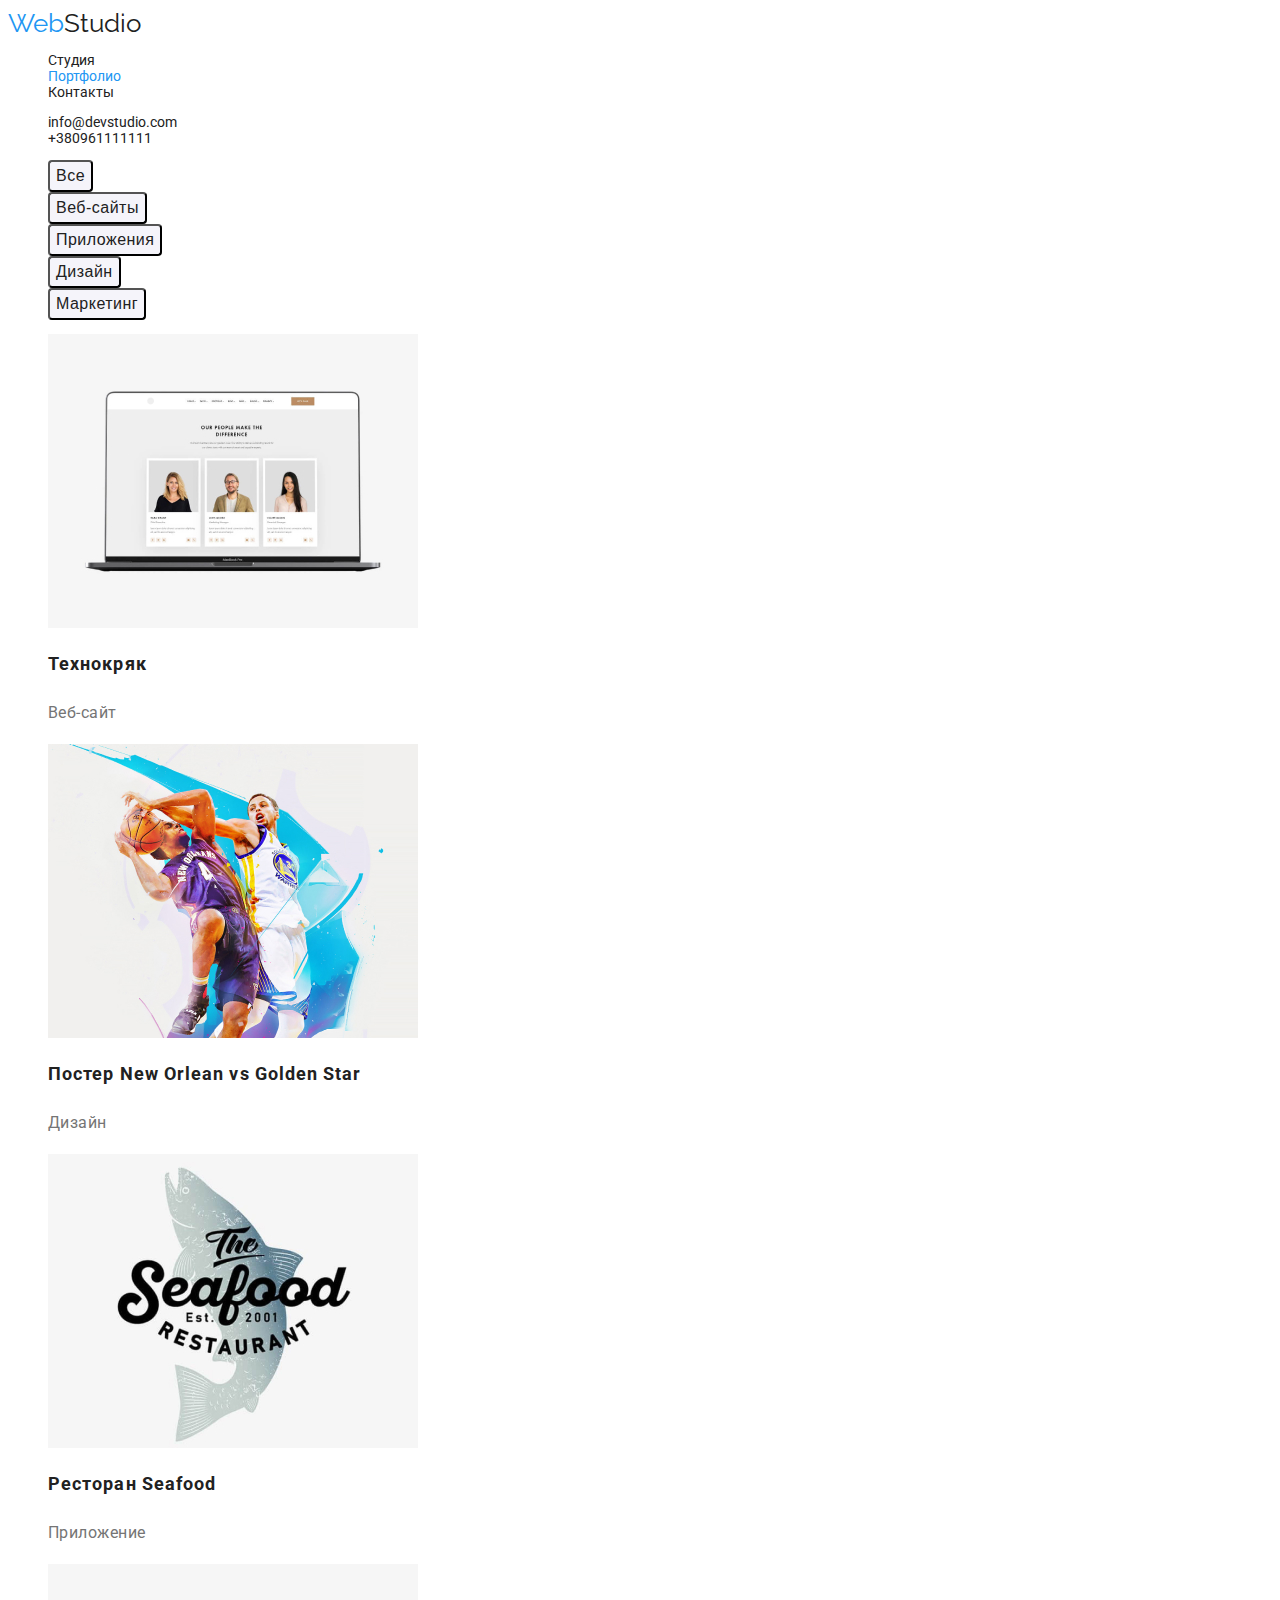
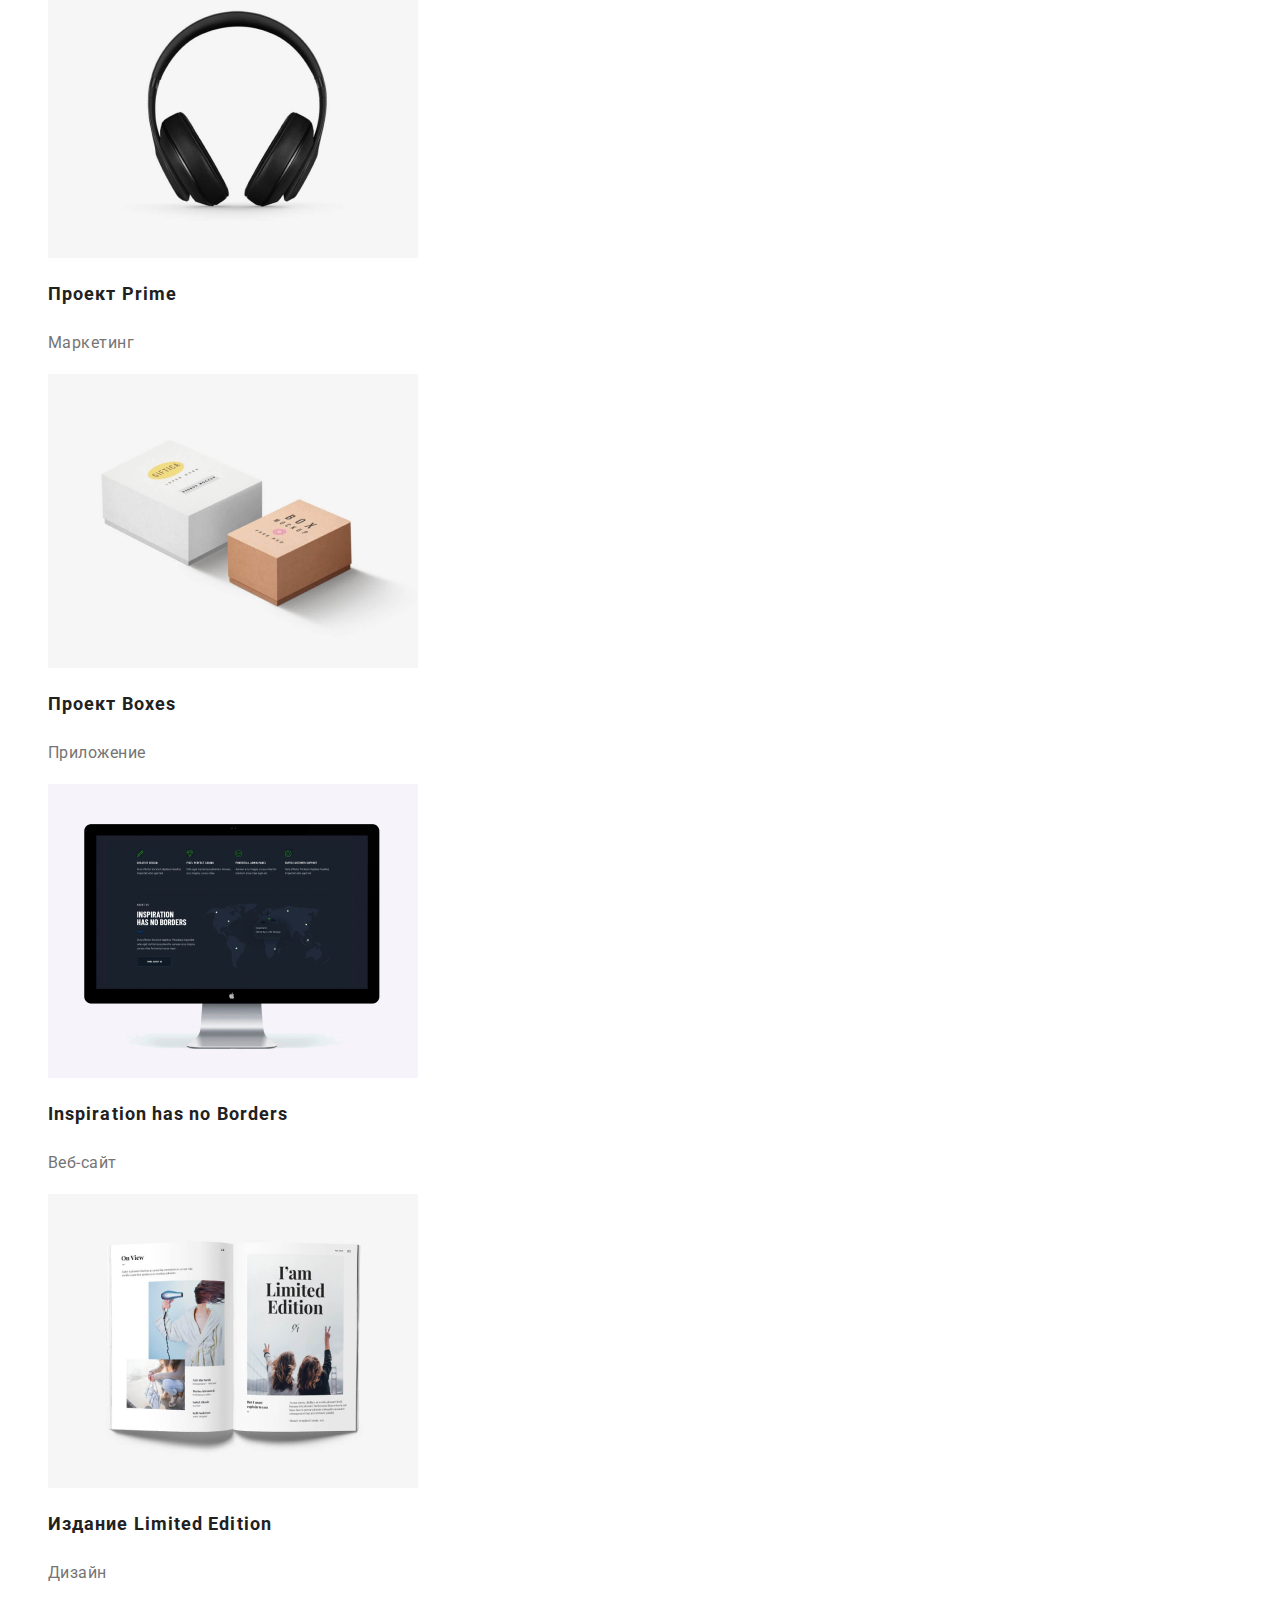
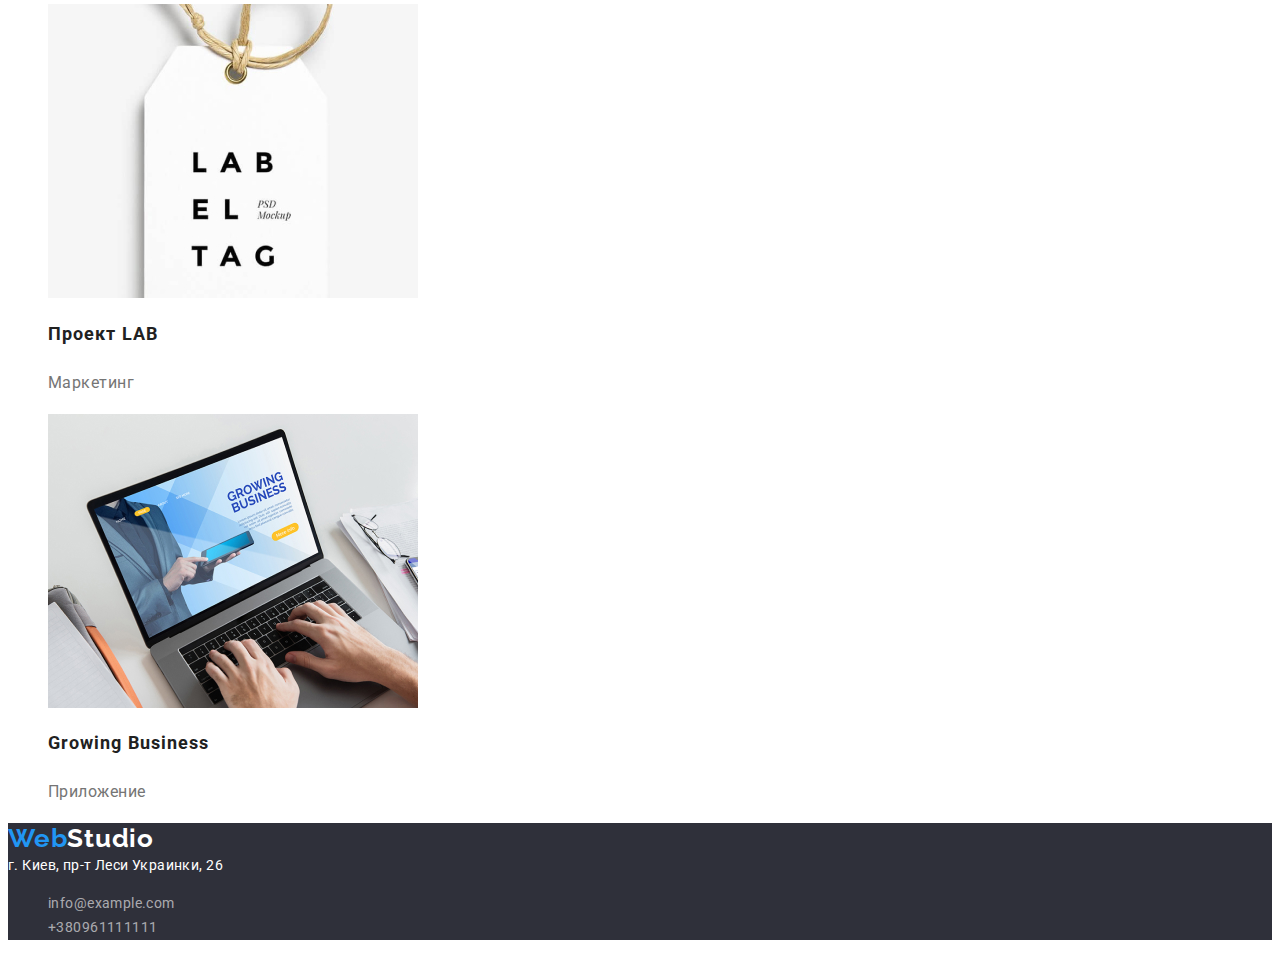
==== commit 2b8d7885: "задал правильный лайн хайт" ====
--- a/Портфолио.html
+++ b/Портфолио.html
@@ -40,7 +40,9 @@
 
     <!-- main -->
     <main>
+
         <section class="portfolio-section">
+            
             <ul>
                 <li>
                     <button type="button" class="button-menu">Все</button>
@@ -123,10 +125,13 @@
                     </a>
                 </li>
             </ul>
+
         </section>
 
 
     </main>
+
+
     <!--Подвал-->
     <footer class="footer">
         <a href="./index.html" class="footer-logo"><span class="footer-web-color">Web</span>Studio</a>
--- a/css/style.css
+++ b/css/style.css
@@ -13,7 +13,7 @@
 }
 
 body {
-  background-color: #e5e5e5;
+  /* background-color: #e5e5e5; */
   color: var(--main-text-color);
   font-family: "Roboto", sans-serif;
   font-size: 14px;
@@ -75,7 +75,7 @@
   color: var(--second-txt-bcg-color);
   font-size: 44px;
   font-weight: 900;
-  line-height: 60px;
+  line-height: 1.363;
   letter-spacing: 0.06em;
   text-align: center;
 }
@@ -85,7 +85,7 @@
   color: var(--second-txt-bcg-color);
   font-size: 16px;
   font-weight: 700;
-  line-height: 30px;
+  line-height: 1.875;
   letter-spacing: 0.06em;
   text-align: center;
   cursor: pointer;
@@ -103,14 +103,14 @@
 .advantage-titles {
   color: var(--title-text-color);
   font-weight: 700;
-  line-height: 16px;
+  line-height: 1.142;
   letter-spacing: 0.03em;
   text-align: left;
 }
 
 .advantage-titles-text {
   font-weight: 400;
-  line-height: 24px;
+  line-height: 1.714;
   letter-spacing: 0.03em;
   text-align: left;
 }
@@ -119,7 +119,7 @@
   color: var(--title-text-color);
   font-size: 36px;
   font-weight: 700;
-  line-height: 42px;
+  line-height: 1.166;
   letter-spacing: 0.03em;
   text-align: center;
 }
@@ -128,7 +128,7 @@
   color: var(--title-text-color);
   font-size: 36px;
   font-weight: 700;
-  line-height: 42px;
+  line-height: 1.166;
   letter-spacing: 0.03em;
   text-align: center;
 }
@@ -137,14 +137,14 @@
   color: var(--title-text-color);
   font-size: 16px;
   font-weight: 500;
-  line-height: 19px;
+  line-height: 1.188;
   letter-spacing: 0.03em;
 }
 
 .developers-professions {
   font-size: 16px;
   font-weight: 400;
-  line-height: 19px;
+  line-height: 1.188;
   letter-spacing: 0.03em;
 }
 
@@ -159,7 +159,7 @@
   font-family: "Raleway", sans-serif;
   font-size: 26px;
   font-weight: 700;
-  line-height: 31px;
+  line-height: 1.192;
   letter-spacing: 0.03em;
 }
 
@@ -174,26 +174,26 @@
 .footer-contacts {
   color: rgba(255, 255, 255, 0.6);
   font-weight: 400;
-  line-height: 24px;
+  line-height: 1.714;
   letter-spacing: 0.03em;
 }
 
 .footer-adress {
   font-style: normal;
-  font-size: 14px;
-  font-weight: 400;
-  line-height: 24px;
+  font-weight: 400;
+  line-height: 1.714;
   letter-spacing: 0.03em;
 }
 
 /* portolio */
+
 .button-menu {
   background-color: var(--button-bcg-clr);
   color: var(--title-text-color);
   border-radius: 4px;
   font-size: 16px;
   font-weight: 500;
-  line-height: 26px;
+  line-height: 1.625;
   letter-spacing: 0.03em;
   text-align: center;
   cursor: pointer;
@@ -213,13 +213,14 @@
   color: var(--title-text-color);
   font-size: 18px;
   font-weight: 700;
-  line-height: 36px;
+  line-height: 2;
   letter-spacing: 0.06em;
 }
 
 .portfolio-text {
   font-size: 16px;
   font-weight: 400;
-  line-height: 30px;
-  letter-spacing: 0.03em;
-}
+  line-height: 1.875;
+  letter-spacing: 0.03em;
+  color: var(--main-text-color);
+}
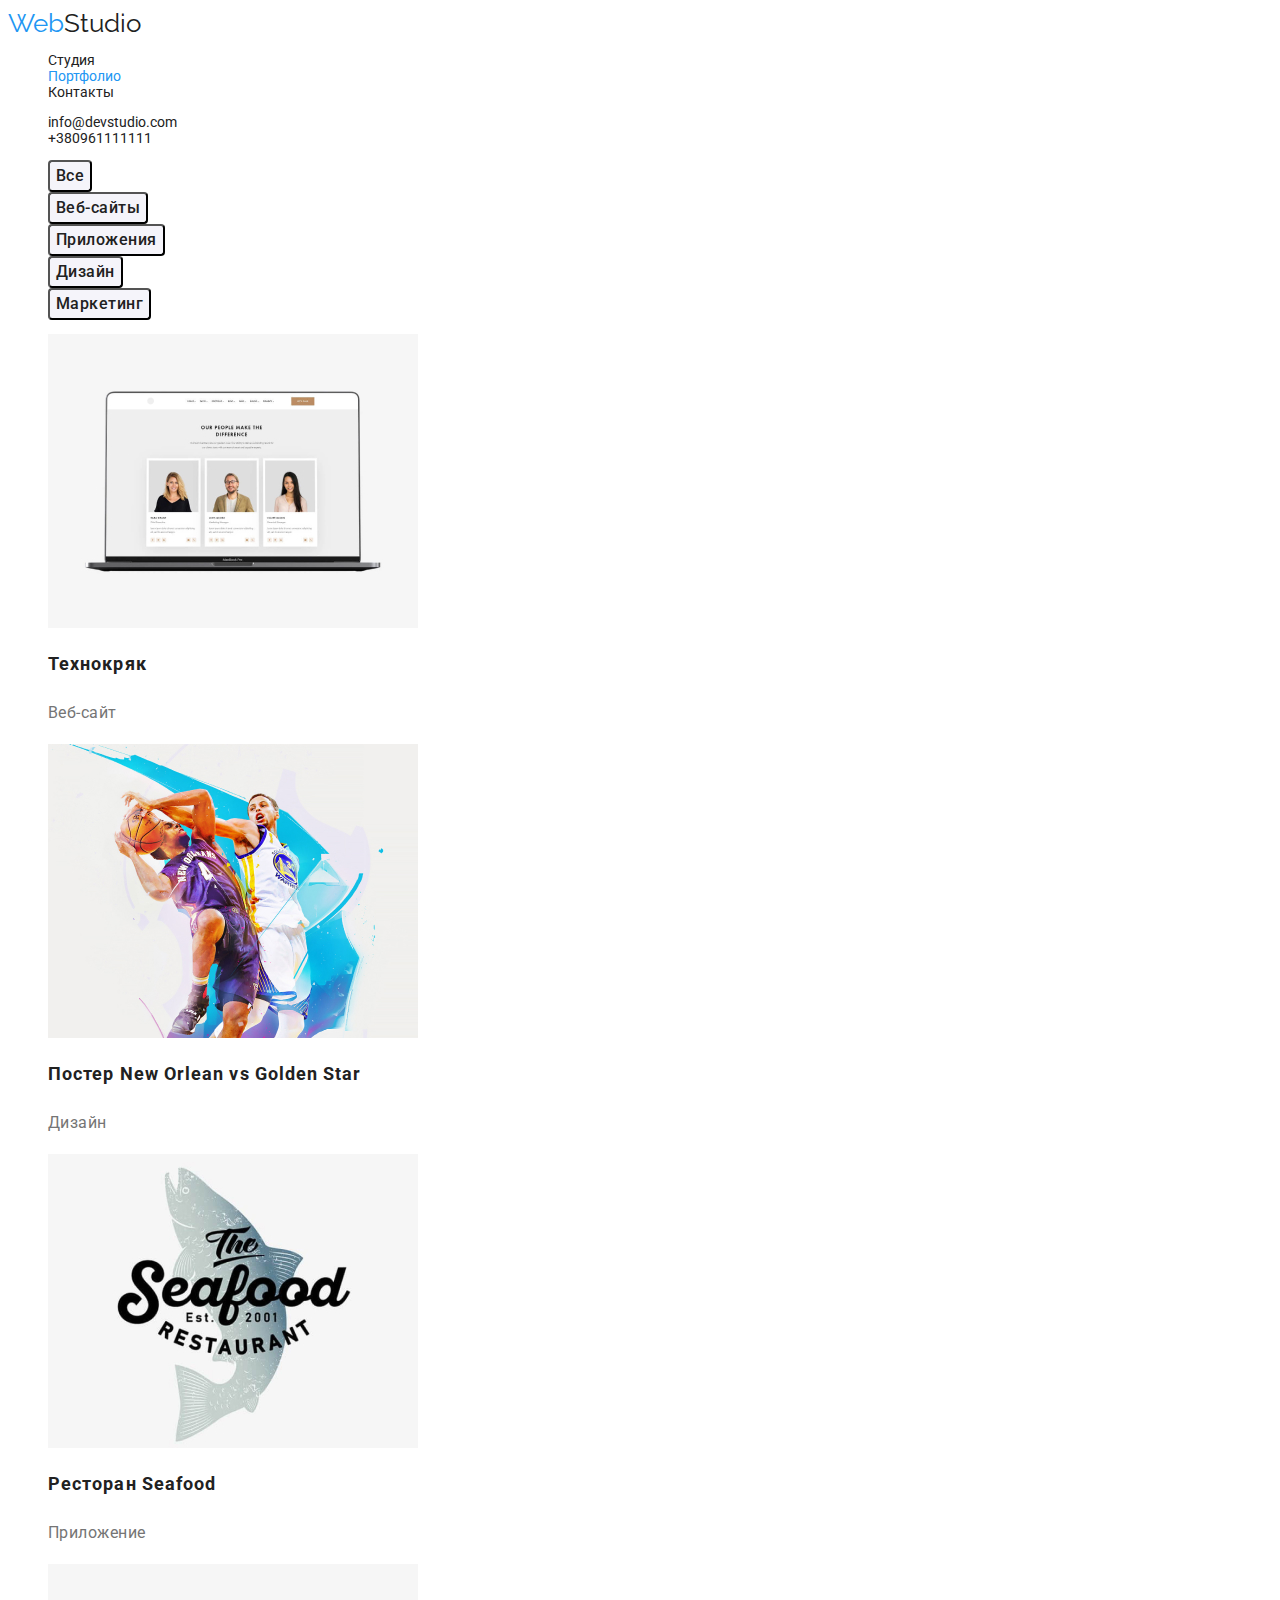
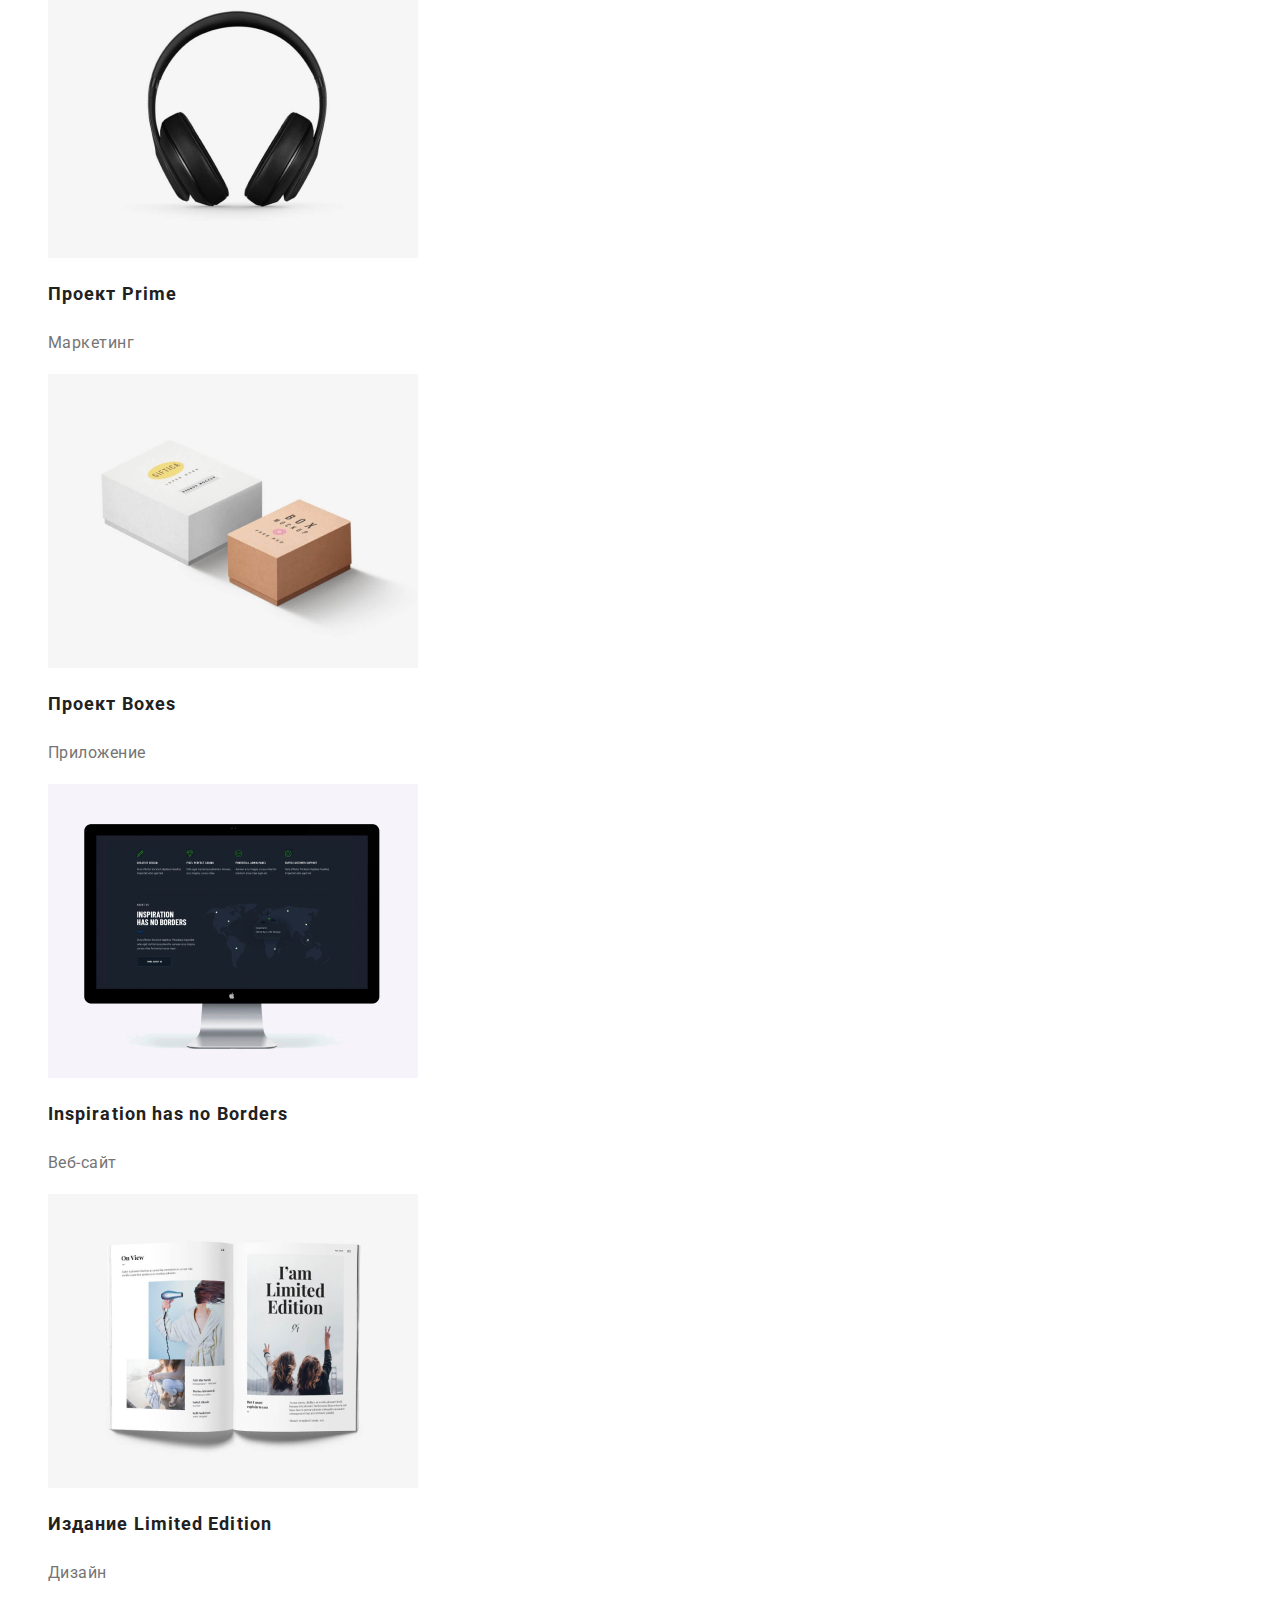
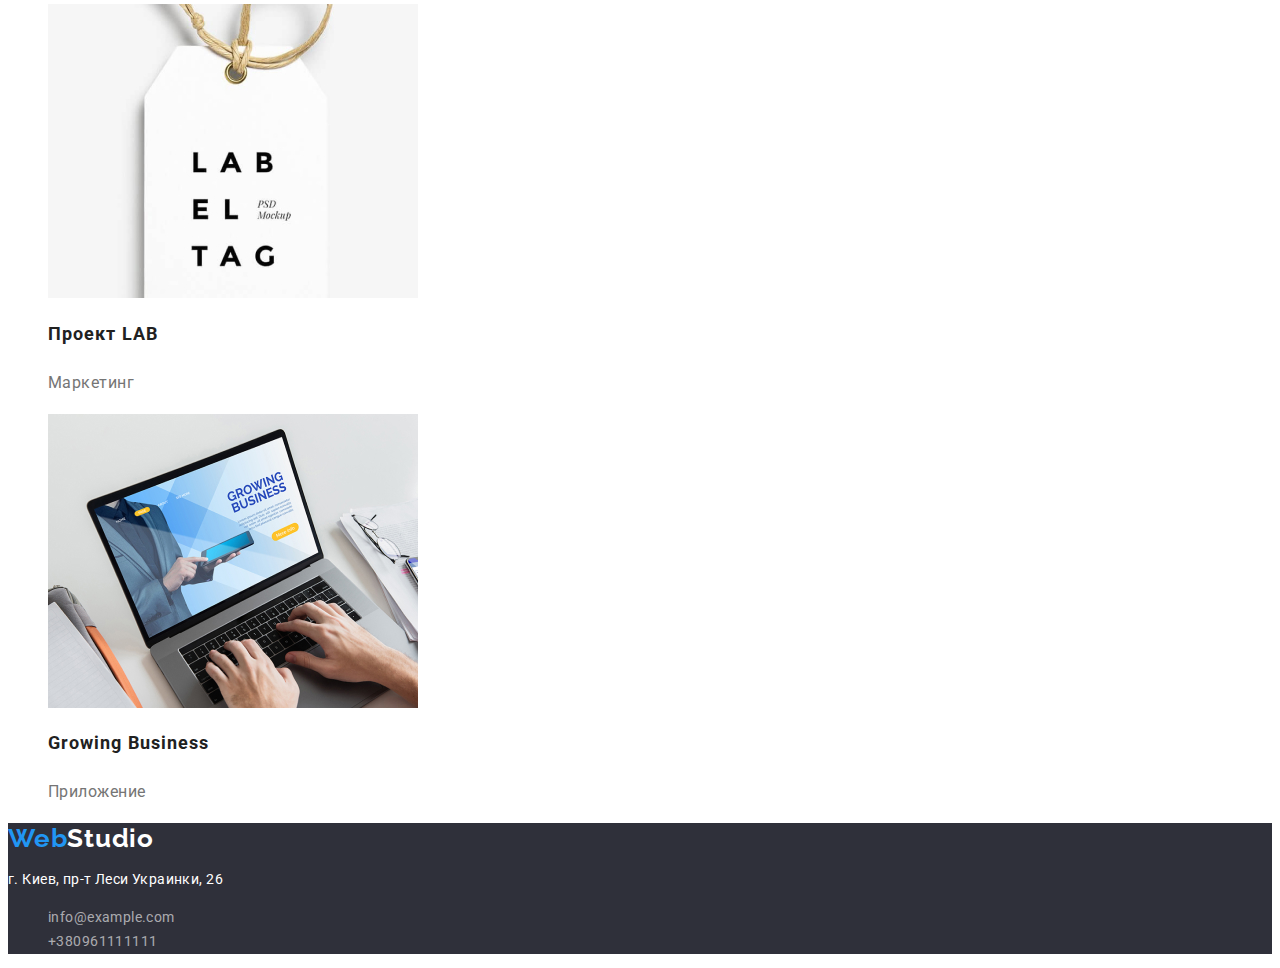
==== commit 010254c7: "добавл шрифт кнопкам и подключил нормалайз" ====
--- a/Портфолио.html
+++ b/Портфолио.html
@@ -5,6 +5,11 @@
     <meta charset="UTF-8">
     <meta name="viewport" content="width=device-width, initial-scale=1.0">
     <title>Портфолио</title>
+    <link
+        rel="stylesheet" 
+        href="https://cdnjs.cloudflare.com/ajax/libs/modern-normalize/1.0.0/modern-normalize.min.css"
+        integrity="sha512-ISS7cAi1PEhQ8jnbJpJZMd29NlhNj4AWYyLOSp2CE/CsHxTCu+r+t0D2yoJudVrd0/8fTVPUVDzY5Tvli75u/g=="
+        crossorigin="anonymous" />
     <link rel="preconnect" href="https://fonts.gstatic.com">
     <link
         href="https://fonts.googleapis.com/css2?family=Raleway:wght@700&family=Roboto:wght@400;500;700;900&display=swap"
@@ -39,11 +44,10 @@
     </header>
 
     <!-- main -->
+
     <main>
-
         <section class="portfolio-section">
-            
-            <ul>
+             <ul>
                 <li>
                     <button type="button" class="button-menu">Все</button>
                 </li>
@@ -63,65 +67,65 @@
             <ul>
                 <li>  
                     <a href="#">
-                    <img src="./images/portfolio_imgs/ноут_с_сайтом.jpg" alt="ноут-с-сайтом" width="370" height="294">
+                        <img src="./images/portfolio_imgs/ноут_с_сайтом.jpg" alt="ноут-с-сайтом" width="370" height="294">
                         <h2 class="portfolio-titles">Технокряк</h2>
                         <p class="portfolio-text">Веб-сайт</p>
-                        </a>
-                </li>
-                <li>  
-                    <a href="#">
-                    <img src="./images/portfolio_imgs/два_баскетболиста.jpg" alt="два-баскетболиста" width="370" height="294">
-                    <h2 class="portfolio-titles">Постер New Orlean vs Golden Star</h2>
-                    <p class="portfolio-text">Дизайн</p>
                     </a>
                 </li>
                 <li>  
                     <a href="#">
-                    <img src="./images/portfolio_imgs/лого_ресторана.jpg" alt="логотип-сифуд-ресторана" width="370" height="294">
-                    <h2 class="portfolio-titles">Ресторан Seafood</h2>
-                    <p class="portfolio-text">Приложение</p>
+                        <img src="./images/portfolio_imgs/два_баскетболиста.jpg" alt="два-баскетболиста" width="370" height="294">
+                        <h2 class="portfolio-titles">Постер New Orlean vs Golden Star</h2>
+                        <p class="portfolio-text">Дизайн</p>
                     </a>
                 </li>
                 <li>  
                     <a href="#">
-                    <img src="./images/portfolio_imgs/наушники.jpg" alt="черные-наушники" width="370" height="294">
-                    <h2 class="portfolio-titles">Проект Prime</h2>
-                    <p class="portfolio-text">Маркетинг</p>
+                        <img src="./images/portfolio_imgs/лого_ресторана.jpg" alt="логотип-сифуд-ресторана" width="370" height="294">
+                        <h2 class="portfolio-titles">Ресторан Seafood</h2>
+                        <p class="portfolio-text">Приложение</p>
                     </a>
                 </li>
                 <li>  
                     <a href="#">
-                    <img src="./images/portfolio_imgs/две_коробки.jpg" alt="две-коробочки" width="370" height="294">
-                    <h2 class="portfolio-titles">Проект Boxes</h2>
-                    <p class="portfolio-text">Приложение</p>
+                        <img src="./images/portfolio_imgs/наушники.jpg" alt="черные-наушники" width="370" height="294">
+                        <h2 class="portfolio-titles">Проект Prime</h2>
+                        <p class="portfolio-text">Маркетинг</p>
                     </a>
                 </li>
                 <li>  
                     <a href="#">
-                    <img src="./images/portfolio_imgs/монитор_с_картинкой.jpg" alt="мониток-компьютера" width="370" height="294">
-                    <h2 class="portfolio-titles">Inspiration has no Borders</h2>
-                    <p class="portfolio-text">Веб-сайт</p>
+                        <img src="./images/portfolio_imgs/две_коробки.jpg" alt="две-коробочки" width="370" height="294">
+                        <h2 class="portfolio-titles">Проект Boxes</h2>
+                        <p class="portfolio-text">Приложение</p>
                     </a>
                 </li>
                 <li>  
                     <a href="#">
-                    <img src="./images/portfolio_imgs/открытая_книга.jpg" alt="открытая-книга" width="370" height="294">
-                    <h2 class="portfolio-titles">Издание Limited Edition</h2>
-                    <p class="portfolio-text">Дизайн</p>
+                        <img src="./images/portfolio_imgs/монитор_с_картинкой.jpg" alt="мониток-компьютера" width="370" height="294">
+                        <h2 class="portfolio-titles">Inspiration has no Borders</h2>
+                        <p class="portfolio-text">Веб-сайт</p>
                     </a>
                 </li>
                 <li>  
                     <a href="#">
-                    <img src="./images/portfolio_imgs/этикетка.jpg" alt="лейба-с-надписью" width="370" height="294">
-                    <h2 class="portfolio-titles">Проект LAB</h2>
-                    <p class="portfolio-text">Маркетинг</p>
+                        <img src="./images/portfolio_imgs/открытая_книга.jpg" alt="открытая-книга" width="370" height="294">
+                        <h2 class="portfolio-titles">Издание Limited Edition</h2>
+                        <p class="portfolio-text">Дизайн</p>
                     </a>
                 </li>
                 <li>  
                     <a href="#">
-                    <img src="./images/portfolio_imgs/открытый_ноут.jpg" alt="открытый_ноут" width="370" height="294">
-                    <h2 class="portfolio-titles">Growing Business</h2>
-                    <p class="portfolio-text">Приложение</p>
+                        <img src="./images/portfolio_imgs/этикетка.jpg" alt="лейба-с-надписью" width="370" height="294">
+                        <h2 class="portfolio-titles">Проект LAB</h2>
+                        <p class="portfolio-text">Маркетинг</p>
+                    </a>
+                </li>
+                <li>  
+                    <a href="#">
+                        <img src="./images/portfolio_imgs/открытый_ноут.jpg" alt="открытый_ноут" width="370" height="294">
+                        <h2 class="portfolio-titles">Growing Business</h2>
+                        <p class="portfolio-text">Приложение</p>
                     </a>
                 </li>
             </ul>
@@ -135,7 +139,9 @@
     <!--Подвал-->
     <footer class="footer">
         <a href="./index.html" class="footer-logo"><span class="footer-web-color">Web</span>Studio</a>
-        <address class="footer-adress">г. Киев, пр-т Леси Украинки, 26</address>
+        <p>
+            <address class="footer-adress">г. Киев, пр-т Леси Украинки, 26</address>
+        </p>
         <ul>
             <li>
                 <a href="mailto:info@example.com" class="footer-contacts">info@example.com</a>
--- a/css/style.css
+++ b/css/style.css
@@ -61,11 +61,8 @@
   color: var(--title-text-color);
 }
 
+.site-nav-contacts a:focus,
 .site-nav-contacts a:hover {
-  color: var(--accent-color);
-}
-
-.site-nav-contacts a:focus {
   color: var(--accent-color);
 }
 
@@ -83,6 +80,7 @@
 .button-order {
   background-color: var(--accent-color);
   color: var(--second-txt-bcg-color);
+  font-family: "Roboto", sans-serif;
   font-size: 16px;
   font-weight: 700;
   line-height: 1.875;
@@ -169,6 +167,10 @@
 
 .footer-adress {
   color: var(--second-txt-bcg-color);
+  font-style: normal;
+  font-weight: 400;
+  line-height: 1.714;
+  letter-spacing: 0.03em;
 }
 
 .footer-contacts {
@@ -178,18 +180,12 @@
   letter-spacing: 0.03em;
 }
 
-.footer-adress {
-  font-style: normal;
-  font-weight: 400;
-  line-height: 1.714;
-  letter-spacing: 0.03em;
-}
-
 /* portolio */
 
 .button-menu {
   background-color: var(--button-bcg-clr);
   color: var(--title-text-color);
+  font-family: "Roboto", sans-serif;
   border-radius: 4px;
   font-size: 16px;
   font-weight: 500;
